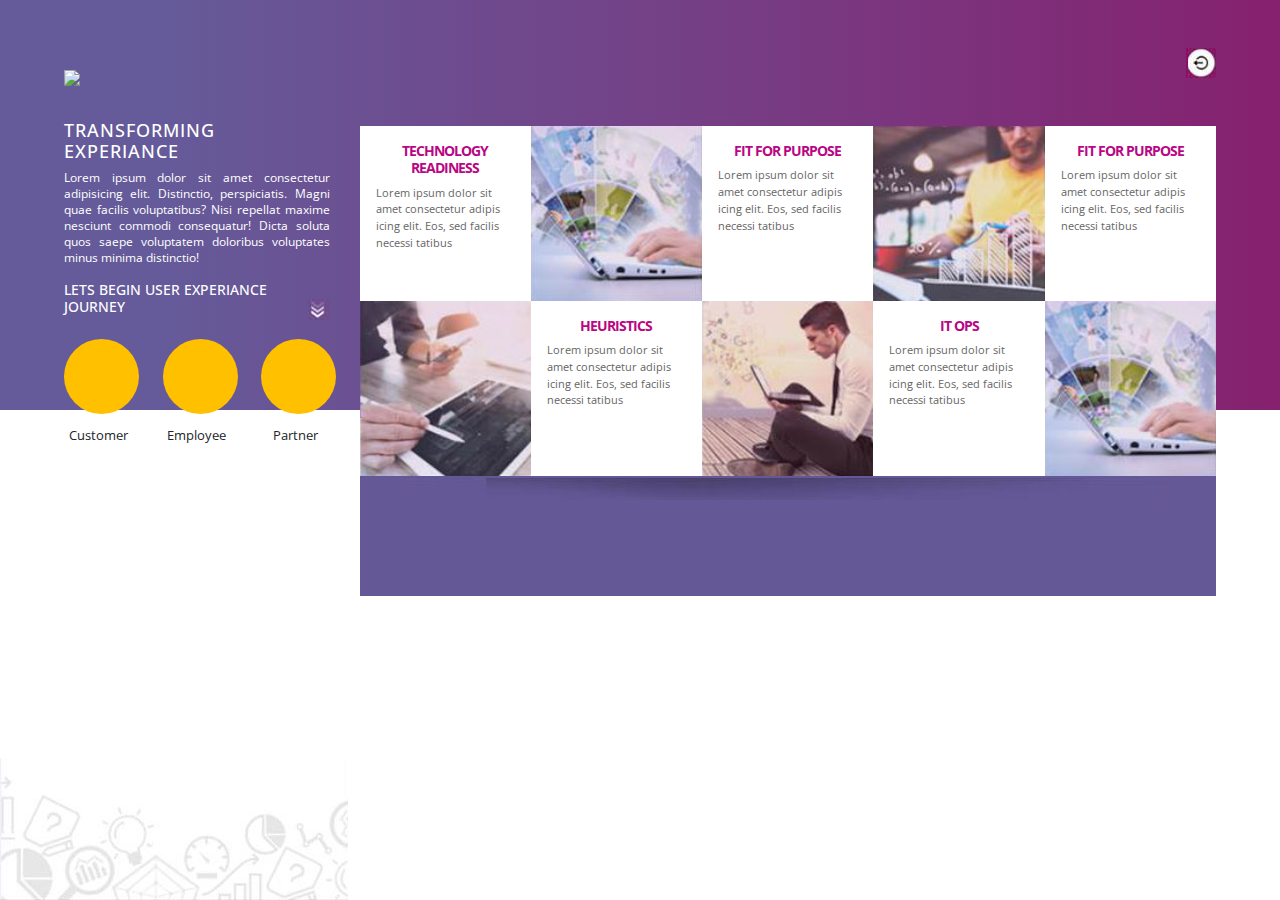
==== index.html @ 0a76ce14 "Update index.html" ====
<!DOCTYPE html>
<html lang="en">
<head>
    <meta charset="UTF-8">
    <meta name="viewport" content="width=device-width, initial-scale=1.0">
    <meta http-equiv="X-UA-Compatible" content="ie=edge">
    <title>Skill Test</title>
    <!-- Latest compiled and minified CSS -->
    <link href="https://fonts.googleapis.com/css?family=Open+Sans:300,400,700" rel="stylesheet">
    <link rel="stylesheet" href="https://use.fontawesome.com/releases/v5.6.3/css/all.css" integrity="sha384-UHRtZLI+pbxtHCWp1t77Bi1L4ZtiqrqD80Kn4Z8NTSRyMA2Fd33n5dQ8lWUE00s/" crossorigin="anonymous">
    <link rel="stylesheet" href="https://maxcdn.bootstrapcdn.com/bootstrap/4.3.1/css/bootstrap.min.css">
    <link rel="stylesheet" href="style.css">
</head>
<body>
    <div class="bg_gradient">
        <div class="container-fluid " style=" padding: 0 4rem;">
            <div class="row">
                <div class="col-md-3">
                    <div class="row">
                        <div class="col-md-12">
                            <div class="logo">
                                <a href="#"><img src="images/logo1.jpg"></a>
                            </div>
                            <h5 class="text-uppercase h5_color">Transforming Experiance</h5>
                            <p class="text-justify h5_p_font">Lorem ipsum dolor sit amet consectetur adipisicing elit. Distinctio, perspiciatis. Magni quae facilis voluptatibus? Nisi repellat maxime nesciunt commodi consequatur! Dicta soluta quos saepe voluptatem doloribus voluptates minus minima distinctio!</p>
                            <h6 class="text-uppercase h6_color">
                                Lets Begin User Experiance Journey
                                <span><img src="images/down-arrow-icon.jpg"></span>
                            </h6>
                        </div>
                        <div class="col-md-4 icon-circle-box">
                            <span class="icon-circle icon-circle-right-spacing text-center"> 
                                    <i class="fas fa-user-alt fa-2x fa-icon-height-adjustment"></i>
                            </span>
                            <p class="text-center">Customer</p> 
                         </div>
                        <div class="col-md-4 icon-circle-box">    
                            <span class="icon-circle icon-circle-right-spacing text-center"> 
                                    <i class="fas fa-user-friends fa-2x fa-icon-height-adjustment"></i>    
                            </span>
                            <p class="text-center">Employee</p>
                        </div>
                        <div class="col-md-4 icon-circle-box">
                            <span class="icon-circle icon-circle-right-spacing text-center">
                                <i class="fas fa-handshake fa-2x fa-icon-height-adjustment"></i>
                            </span>
                            <p class="text-center">Partner</p>
                        </div>
                        <div class="col-md-12 "></div>
                    </div>
                </div>
                <div class="col-md-9">
                    <div class="row">
                        <div class="col-md-12">
                            <span class="float-right logout-top-padding"><img src="images/logout.jpg"></span>
                        </div>

                        <div class="col-md-12">
                            <div class="col-md-2dot4 whiteBox">
                                <h6 class="text-center text-justify">Technology Readiness</h6>
                                <p class="text-left">Lorem ipsum dolor sit amet consectetur adipis icing elit. Eos, sed facilis necessi tatibus </p>
                            </div> 
                            <div class="col-md-2dot4 ffp-img">
                                <img src="images/ffp-img.jpg">
                            </div>
                            <div class="col-md-2dot4 whiteBox">
                                <h6 class="text-center text-justify">Fit For Purpose</h6>
                                <p class="text-left">Lorem ipsum dolor sit amet consectetur adipis icing elit. Eos, sed facilis necessi tatibus </p>
                            </div> 
                            <div class="col-md-2dot4 ffp-img">
                                <img src="images/empathy.jpg">
                            </div>
                            <div class="col-md-2dot4 whiteBox">
                                <h6 class="text-center text-justify">Fit For Purpose</h6>
                                <p class="text-left">Lorem ipsum dolor sit amet consectetur adipis icing elit. Eos, sed facilis necessi tatibus </p>
                            </div> 
                              
                        </div>
                        <div class="col-md-12">
                            <div class="col-md-2dot4 ffp-img">
                                <img src="images/tech_redi.jpg">
                            </div>
                            <div class="col-md-2dot4 whiteBox">
                                <h6 class="text-center text-justify">Heuristics</h6>
                                <p class="text-left">Lorem ipsum dolor sit amet consectetur adipis icing elit. Eos, sed facilis necessi tatibus </p>
                            </div> 
                            <div class="col-md-2dot4 ffp-img">
                                <img src="images/heuristics.jpg">
                            </div>
                            <div class="col-md-2dot4 whiteBox">
                                <h6 class="text-center text-justify">IT Ops</h6>
                                <p class="text-left">Lorem ipsum dolor sit amet consectetur adipis icing elit. Eos, sed facilis necessi tatibus </p>
                            </div> 
                            <div class="col-md-2dot4 ffp-img">
                                <img src="images/ffp-img.jpg">
                            </div>  
                        </div>
                        <div class="col-md-12">
                            <div class="text-center" style="background-color:#645896;">
                                <img src="images/border-shadow.jpg"> 
                            </div>  
                        </div>

                        <div class="col-md-12" >
                            <div class="bottom-icon-box">

                            </div>
                        </div>
                    </div>

                </div>
            </div>
        </div>
    </div>

<!-- jQuery library -->
<script src="https://ajax.googleapis.com/ajax/libs/jquery/3.3.1/jquery.min.js"></script>

<!-- Popper JS -->
<script src="https://cdnjs.cloudflare.com/ajax/libs/popper.js/1.14.7/umd/popper.min.js"></script>

<!-- Latest compiled JavaScript -->
<script src="https://maxcdn.bootstrapcdn.com/bootstrap/4.3.1/js/bootstrap.min.js"></script>    
</body>
</html>
---- style.css ----
body{
    font-family: 'Open Sans', sans-serif;
}
.bg_gradient{
    background: rgb(101,91,154);
    background: linear-gradient(90deg, rgba(101,91,154,1) 12%, rgba(134,33,111,1) 100%);
    height: 410px;
    width: 100%;
}

.logo {
    padding: 4rem 0 2rem 0;
}

.h5_color {
    color: #fff;
    font-size: 1.1rem;
    letter-spacing: 1px;
}

.h6_color {
    color: #fff;
    font-size: .85rem;
}

.h5_p_font {
    color: #fff;
    font-size: .78rem;
    line-height: 1rem;
}

.h6_color span {
    float:right;
}

.icon-circle {
    height: 75px;
    width: 75px;
    background-color: #ffc000;
    border-radius: 50%;
    display: inline-block;
    margin-top: 1rem;
  }

  .icon-circle-right-spacing {
    margin-right: 2.5rem;
}

.icon-circle-box p{
    font-size: .8rem;
    padding-top: .4rem;
}

.fa-icon-height-adjustment{color:#fff;padding-top: 25%;}

.bottom-bg{
    padding: 25px;
    background: url(images/bg-bottom.jpg);
    background-repeat: no-repeat;
    background-position: bottom left;
}

body{
    background: url(images/bg-bottom.jpg);
    background-repeat: no-repeat;
    background-position: bottom left;
    min-height: 100vh;
}

.logout-top-padding{padding:3rem 0;}

/****************************************
Custom Bootstrap 5 column css - begins
****************************************/

.col-md-2dot4 {
    float: left;
}

.col-2dot4,
.col-sm-2dot4,
.col-md-2dot4,
.col-lg-2dot4,
.col-xl-2dot4 {
    position: relative;
    width: 100%;
    min-height: 1px;
    padding-right: 15px;
    padding-left: 15px;
}
.col-2dot4 {
    -webkit-box-flex: 0;
    -ms-flex: 0 0 20%;
    flex: 0 0 20%;
    max-width: 20%;
}
@media (min-width: 540px) {
    .col-sm-2dot4 {
        -webkit-box-flex: 0;
        -ms-flex: 0 0 20%;
        flex: 0 0 20%;
        max-width: 20%;
    }
}
@media (min-width: 720px) {
    .col-md-2dot4 {
        -webkit-box-flex: 0;
        -ms-flex: 0 0 20%;
        flex: 0 0 20%;
        max-width: 20%;
    }
}
@media (min-width: 960px) {
    .col-lg-2dot4 {
        -webkit-box-flex: 0;
        -ms-flex: 0 0 20%;
        flex: 0 0 20%;
        max-width: 20%;
    }
}
@media (min-width: 1140px) {
    .col-xl-2dot4 {
        -webkit-box-flex: 0;
        -ms-flex: 0 0 20%;
        flex: 0 0 20%;
        max-width: 20%;
    }
}

/************************************
Custom Bootstrap 5 column css - ends
************************************/

.whiteBox {
    background-color: white;
    padding: 1rem;
    width: 100%;
    height: 100%;
}
.whiteBox h6 {text-align: justify;text-transform: uppercase;color:#b90783;font-weight: bold;font-size: .9rem;letter-spacing: -1px;}
.whiteBox p {font-size: .7rem;color:#666;}
.col-md-2dot4.ffp-img {padding: 0;}
.col-md-2dot4.ffp-img img {
    background-size: 100%;
    height: 100%;
    width: 100%;
}

.one-edge-shadow {
    -webkit-box-shadow: 0 8px 6px -6px black;
       -moz-box-shadow: 0 8px 6px -6px black;
            box-shadow: 0 8px 6px -6px black;
}
.bottom-icon-box{
background-color: #645896;
padding: 3rem 4rem;
}

.img-center{
    
}
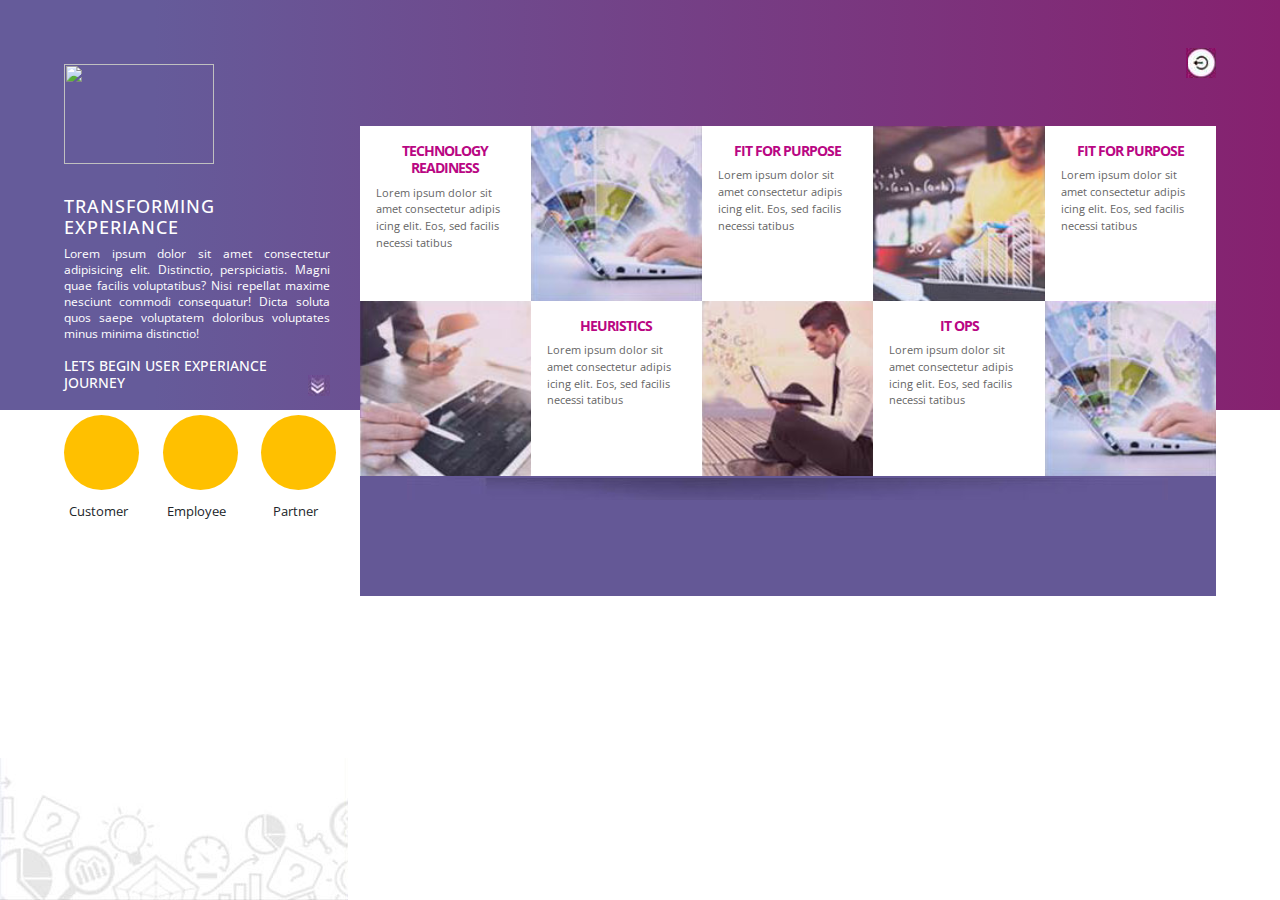
==== commit a4a2157b: "Update index.html" ====
--- a/index.html
+++ b/index.html
@@ -19,7 +19,7 @@
                     <div class="row">
                         <div class="col-md-12">
                             <div class="logo">
-                                <a href="#"><img src="images/logo1.jpg"></a>
+                                <a href="#"><img src="images/logo1.jpg" width="150" height="100"></a>
                             </div>
                             <h5 class="text-uppercase h5_color">Transforming Experiance</h5>
                             <p class="text-justify h5_p_font">Lorem ipsum dolor sit amet consectetur adipisicing elit. Distinctio, perspiciatis. Magni quae facilis voluptatibus? Nisi repellat maxime nesciunt commodi consequatur! Dicta soluta quos saepe voluptatem doloribus voluptates minus minima distinctio!</p>
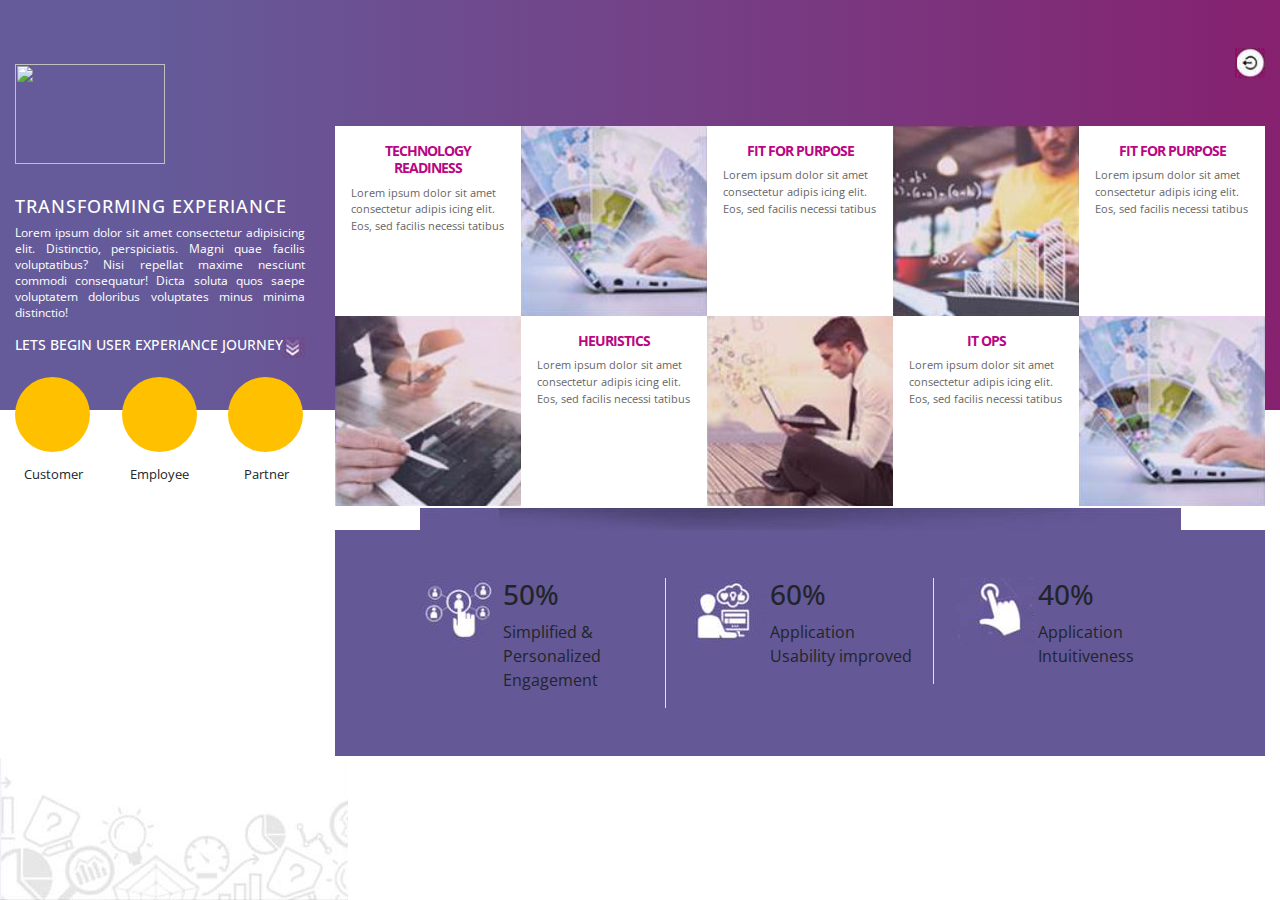
==== commit ff4fa3e8: "Add files via upload" ====
--- a/index.html
+++ b/index.html
@@ -1,125 +1,157 @@
-<!DOCTYPE html>
-<html lang="en">
-<head>
-    <meta charset="UTF-8">
-    <meta name="viewport" content="width=device-width, initial-scale=1.0">
-    <meta http-equiv="X-UA-Compatible" content="ie=edge">
-    <title>Skill Test</title>
-    <!-- Latest compiled and minified CSS -->
-    <link href="https://fonts.googleapis.com/css?family=Open+Sans:300,400,700" rel="stylesheet">
-    <link rel="stylesheet" href="https://use.fontawesome.com/releases/v5.6.3/css/all.css" integrity="sha384-UHRtZLI+pbxtHCWp1t77Bi1L4ZtiqrqD80Kn4Z8NTSRyMA2Fd33n5dQ8lWUE00s/" crossorigin="anonymous">
-    <link rel="stylesheet" href="https://maxcdn.bootstrapcdn.com/bootstrap/4.3.1/css/bootstrap.min.css">
-    <link rel="stylesheet" href="style.css">
-</head>
-<body>
-    <div class="bg_gradient">
-        <div class="container-fluid " style=" padding: 0 4rem;">
-            <div class="row">
-                <div class="col-md-3">
-                    <div class="row">
-                        <div class="col-md-12">
-                            <div class="logo">
-                                <a href="#"><img src="images/logo1.jpg" width="150" height="100"></a>
-                            </div>
-                            <h5 class="text-uppercase h5_color">Transforming Experiance</h5>
-                            <p class="text-justify h5_p_font">Lorem ipsum dolor sit amet consectetur adipisicing elit. Distinctio, perspiciatis. Magni quae facilis voluptatibus? Nisi repellat maxime nesciunt commodi consequatur! Dicta soluta quos saepe voluptatem doloribus voluptates minus minima distinctio!</p>
-                            <h6 class="text-uppercase h6_color">
-                                Lets Begin User Experiance Journey
-                                <span><img src="images/down-arrow-icon.jpg"></span>
-                            </h6>
-                        </div>
-                        <div class="col-md-4 icon-circle-box">
-                            <span class="icon-circle icon-circle-right-spacing text-center"> 
-                                    <i class="fas fa-user-alt fa-2x fa-icon-height-adjustment"></i>
-                            </span>
-                            <p class="text-center">Customer</p> 
-                         </div>
-                        <div class="col-md-4 icon-circle-box">    
-                            <span class="icon-circle icon-circle-right-spacing text-center"> 
-                                    <i class="fas fa-user-friends fa-2x fa-icon-height-adjustment"></i>    
-                            </span>
-                            <p class="text-center">Employee</p>
-                        </div>
-                        <div class="col-md-4 icon-circle-box">
-                            <span class="icon-circle icon-circle-right-spacing text-center">
-                                <i class="fas fa-handshake fa-2x fa-icon-height-adjustment"></i>
-                            </span>
-                            <p class="text-center">Partner</p>
-                        </div>
-                        <div class="col-md-12 "></div>
-                    </div>
-                </div>
-                <div class="col-md-9">
-                    <div class="row">
-                        <div class="col-md-12">
-                            <span class="float-right logout-top-padding"><img src="images/logout.jpg"></span>
-                        </div>
-
-                        <div class="col-md-12">
-                            <div class="col-md-2dot4 whiteBox">
-                                <h6 class="text-center text-justify">Technology Readiness</h6>
-                                <p class="text-left">Lorem ipsum dolor sit amet consectetur adipis icing elit. Eos, sed facilis necessi tatibus </p>
-                            </div> 
-                            <div class="col-md-2dot4 ffp-img">
-                                <img src="images/ffp-img.jpg">
-                            </div>
-                            <div class="col-md-2dot4 whiteBox">
-                                <h6 class="text-center text-justify">Fit For Purpose</h6>
-                                <p class="text-left">Lorem ipsum dolor sit amet consectetur adipis icing elit. Eos, sed facilis necessi tatibus </p>
-                            </div> 
-                            <div class="col-md-2dot4 ffp-img">
-                                <img src="images/empathy.jpg">
-                            </div>
-                            <div class="col-md-2dot4 whiteBox">
-                                <h6 class="text-center text-justify">Fit For Purpose</h6>
-                                <p class="text-left">Lorem ipsum dolor sit amet consectetur adipis icing elit. Eos, sed facilis necessi tatibus </p>
-                            </div> 
-                              
-                        </div>
-                        <div class="col-md-12">
-                            <div class="col-md-2dot4 ffp-img">
-                                <img src="images/tech_redi.jpg">
-                            </div>
-                            <div class="col-md-2dot4 whiteBox">
-                                <h6 class="text-center text-justify">Heuristics</h6>
-                                <p class="text-left">Lorem ipsum dolor sit amet consectetur adipis icing elit. Eos, sed facilis necessi tatibus </p>
-                            </div> 
-                            <div class="col-md-2dot4 ffp-img">
-                                <img src="images/heuristics.jpg">
-                            </div>
-                            <div class="col-md-2dot4 whiteBox">
-                                <h6 class="text-center text-justify">IT Ops</h6>
-                                <p class="text-left">Lorem ipsum dolor sit amet consectetur adipis icing elit. Eos, sed facilis necessi tatibus </p>
-                            </div> 
-                            <div class="col-md-2dot4 ffp-img">
-                                <img src="images/ffp-img.jpg">
-                            </div>  
-                        </div>
-                        <div class="col-md-12">
-                            <div class="text-center" style="background-color:#645896;">
-                                <img src="images/border-shadow.jpg"> 
-                            </div>  
-                        </div>
-
-                        <div class="col-md-12" >
-                            <div class="bottom-icon-box">
-
-                            </div>
-                        </div>
-                    </div>
-
-                </div>
-            </div>
-        </div>
-    </div>
-
-<!-- jQuery library -->
-<script src="https://ajax.googleapis.com/ajax/libs/jquery/3.3.1/jquery.min.js"></script>
-
-<!-- Popper JS -->
-<script src="https://cdnjs.cloudflare.com/ajax/libs/popper.js/1.14.7/umd/popper.min.js"></script>
-
-<!-- Latest compiled JavaScript -->
-<script src="https://maxcdn.bootstrapcdn.com/bootstrap/4.3.1/js/bootstrap.min.js"></script>    
-</body>
-</html>
+<!DOCTYPE html>
+<html lang="en">
+<head>
+    <meta charset="UTF-8">
+    <meta name="viewport" content="width=device-width, initial-scale=1.0">
+    <meta http-equiv="X-UA-Compatible" content="ie=edge">
+    <title>Skill Test</title>
+    <!-- Latest compiled and minified CSS -->
+    <link href="https://fonts.googleapis.com/css?family=Open+Sans:300,400,700" rel="stylesheet">
+    <link rel="stylesheet" href="https://use.fontawesome.com/releases/v5.6.3/css/all.css" integrity="sha384-UHRtZLI+pbxtHCWp1t77Bi1L4ZtiqrqD80Kn4Z8NTSRyMA2Fd33n5dQ8lWUE00s/" crossorigin="anonymous">
+    <link rel="stylesheet" href="https://maxcdn.bootstrapcdn.com/bootstrap/4.3.1/css/bootstrap.min.css">
+    <link rel="stylesheet" href="style.css">
+</head>
+<body>
+    <div class="bg_gradient">
+        <div class="container-fluid padding-adjustment" >
+            <div class="row">
+                <div class="col-md-3">
+                    <div class="row">
+                        <div class="col-md-12">
+                            <div class="logo">
+                                <a href="#"><img src="images/logo1.jpg" width="150" height="100"></a>
+                            </div>
+                            <h5 class="text-uppercase h5_color">Transforming Experiance</h5>
+                            <p class="text-justify h5_p_font">Lorem ipsum dolor sit amet consectetur adipisicing elit. Distinctio, perspiciatis. Magni quae facilis voluptatibus? Nisi repellat maxime nesciunt commodi consequatur! Dicta soluta quos saepe voluptatem doloribus voluptates minus minima distinctio!</p>
+                            <h6 class="text-uppercase h6_color">
+                                Lets Begin User Experiance Journey
+                                <span><img src="images/down-arrow-icon.jpg"></span>
+                            </h6>
+                        </div>
+                        <div class="col-md-4 icon-circle-box">
+                            <span class="icon-circle icon-circle-right-spacing text-center"> 
+                                    <i class="fas fa-user-alt fa-2x fa-icon-height-adjustment"></i>
+                            </span>
+                            <p class="text-center">Customer</p> 
+                         </div>
+                        <div class="col-md-4 icon-circle-box">    
+                            <span class="icon-circle icon-circle-right-spacing text-center"> 
+                                    <i class="fas fa-user-friends fa-2x fa-icon-height-adjustment"></i>    
+                            </span>
+                            <p class="text-center">Employee</p>
+                        </div>
+                        <div class="col-md-4 icon-circle-box">
+                            <span class="icon-circle icon-circle-right-spacing text-center">
+                                <i class="fas fa-handshake fa-2x fa-icon-height-adjustment"></i>
+                            </span>
+                            <p class="text-center">Partner</p>
+                        </div>
+                        <div class="col-md-12 "></div>
+                    </div>
+                </div>
+                <div class="col-md-9">
+                    <div class="row">
+                        <div class="col-md-12">
+                            <span class="float-right logout-top-padding"><img src="images/logout.jpg"></span>
+                        </div>
+
+                        <div class="col-md-12">
+                            <div class="col-md-2dot4 whiteBox">
+                                <h6 class="text-center text-justify">Technology Readiness</h6>
+                                <p class="text-left">Lorem ipsum dolor sit amet consectetur adipis icing elit. Eos, sed facilis necessi tatibus </p>
+                            </div> 
+                            <div class="col-md-2dot4 ffp-img">
+                                <img src="images/ffp-img.jpg">
+                            </div>
+                            <div class="col-md-2dot4 whiteBox">
+                                <h6 class="text-center text-justify">Fit For Purpose</h6>
+                                <p class="text-left">Lorem ipsum dolor sit amet consectetur adipis icing elit. Eos, sed facilis necessi tatibus </p>
+                            </div> 
+                            <div class="col-md-2dot4 ffp-img">
+                                <img src="images/empathy.jpg">
+                            </div>
+                            <div class="col-md-2dot4 whiteBox">
+                                <h6 class="text-center text-justify">Fit For Purpose</h6>
+                                <p class="text-left">Lorem ipsum dolor sit amet consectetur adipis icing elit. Eos, sed facilis necessi tatibus </p>
+                            </div> 
+                              
+                        </div>
+                        <div class="col-md-12">
+                            <div class="col-md-2dot4 ffp-img">
+                                <img src="images/tech_redi.jpg">
+                            </div>
+                            <div class="col-md-2dot4 whiteBox">
+                                <h6 class="text-center text-justify">Heuristics</h6>
+                                <p class="text-left">Lorem ipsum dolor sit amet consectetur adipis icing elit. Eos, sed facilis necessi tatibus </p>
+                            </div> 
+                            <div class="col-md-2dot4 ffp-img">
+                                <img src="images/heuristics.jpg">
+                            </div>
+                            <div class="col-md-2dot4 whiteBox">
+                                <h6 class="text-center text-justify">IT Ops</h6>
+                                <p class="text-left">Lorem ipsum dolor sit amet consectetur adipis icing elit. Eos, sed facilis necessi tatibus </p>
+                            </div> 
+                            <div class="col-md-2dot4 ffp-img">
+                                <img src="images/ffp-img.jpg">
+                            </div>  
+                        </div>
+                        <div class="col-md-12">
+                            <div class="text-center box-margin-adjust">
+                                <img src="images/border-shadow.jpg"> 
+                            </div>  
+                        </div>
+
+                        <div class="col-md-12" >
+                            <div class="bottom-icon-box float-left">
+                                <div class="col-md-4 border-right float-left">
+                                    <div class="row">
+                                        <div class="col-4"><img src="images/simp_pers.jpg"></div>
+                                        <div class="col-8">
+                                            <div class="row">
+                                                <div class="col-12"><h3>50%</h3></div>
+                                                <div class="col-12"><p>Simplified & Personalized Engagement</p></div>
+                                            </div>
+                                        </div>
+                                    </div>
+                                </div> 
+                                <div class="col-md-4 border-right float-left">
+                                    <div class="row">
+                                        <div class="col-4"><img src="images/app_usab.jpg"></div>
+                                        <div class="col-8">
+                                            <div class="row">
+                                                <div class="col-12"><h3>60%</h3></div>
+                                                <div class="col-12"><p>Application Usability improved</p></div>
+                                            </div>
+                                        </div>
+                                    </div>
+                                </div>
+                                <div class="col-md-4 float-left">
+                                    <div class="row">
+                                        <div class="col-4"><img src="images/app_int.jpg"></div>
+                                        <div class="col-8">
+                                            <div class="row">
+                                                <div class="col-12"><h3>40%</h3></div>
+                                                <div class="col-12"><p>Application <br>Intuitiveness</p></div>
+                                            </div>
+                                        </div>
+                                    </div> 
+                                </div>   
+                            </div>
+                        </div>
+                    </div>
+
+                </div>
+            </div>
+        </div>
+    </div>
+
+<!-- jQuery library -->
+<script src="https://ajax.googleapis.com/ajax/libs/jquery/3.3.1/jquery.min.js"></script>
+
+<!-- Popper JS -->
+<script src="https://cdnjs.cloudflare.com/ajax/libs/popper.js/1.14.7/umd/popper.min.js"></script>
+
+<!-- Latest compiled JavaScript -->
+<script src="https://maxcdn.bootstrapcdn.com/bootstrap/4.3.1/js/bootstrap.min.js"></script>    
+</body>
+</html>
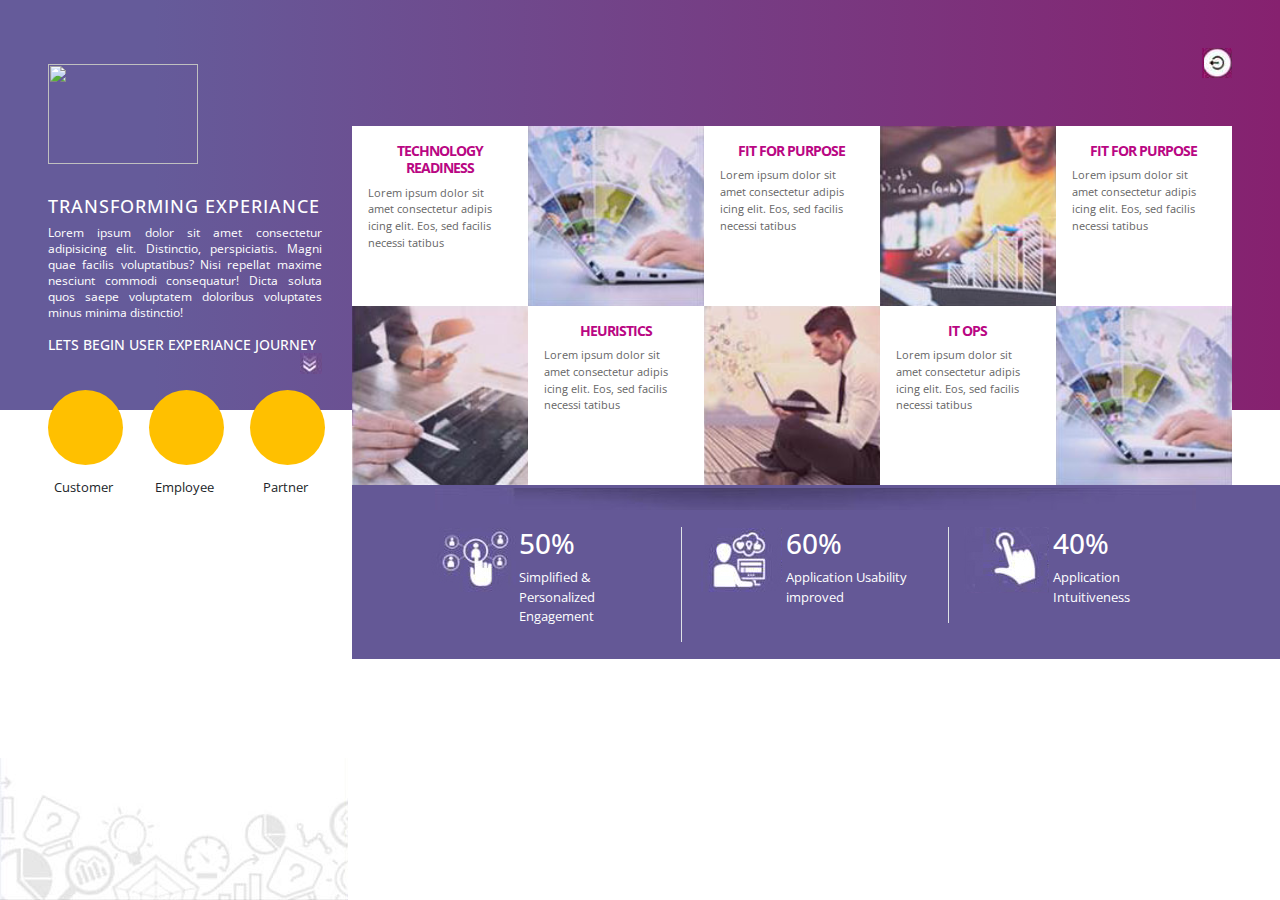
==== commit f6854d85: "Update index.html" ====
--- a/index.html
+++ b/index.html
@@ -1,157 +1,157 @@
-<!DOCTYPE html>
-<html lang="en">
-<head>
-    <meta charset="UTF-8">
-    <meta name="viewport" content="width=device-width, initial-scale=1.0">
-    <meta http-equiv="X-UA-Compatible" content="ie=edge">
-    <title>Skill Test</title>
-    <!-- Latest compiled and minified CSS -->
-    <link href="https://fonts.googleapis.com/css?family=Open+Sans:300,400,700" rel="stylesheet">
-    <link rel="stylesheet" href="https://use.fontawesome.com/releases/v5.6.3/css/all.css" integrity="sha384-UHRtZLI+pbxtHCWp1t77Bi1L4ZtiqrqD80Kn4Z8NTSRyMA2Fd33n5dQ8lWUE00s/" crossorigin="anonymous">
-    <link rel="stylesheet" href="https://maxcdn.bootstrapcdn.com/bootstrap/4.3.1/css/bootstrap.min.css">
-    <link rel="stylesheet" href="style.css">
-</head>
-<body>
-    <div class="bg_gradient">
-        <div class="container-fluid padding-adjustment" >
-            <div class="row">
-                <div class="col-md-3">
-                    <div class="row">
-                        <div class="col-md-12">
-                            <div class="logo">
-                                <a href="#"><img src="images/logo1.jpg" width="150" height="100"></a>
-                            </div>
-                            <h5 class="text-uppercase h5_color">Transforming Experiance</h5>
-                            <p class="text-justify h5_p_font">Lorem ipsum dolor sit amet consectetur adipisicing elit. Distinctio, perspiciatis. Magni quae facilis voluptatibus? Nisi repellat maxime nesciunt commodi consequatur! Dicta soluta quos saepe voluptatem doloribus voluptates minus minima distinctio!</p>
-                            <h6 class="text-uppercase h6_color">
-                                Lets Begin User Experiance Journey
-                                <span><img src="images/down-arrow-icon.jpg"></span>
-                            </h6>
-                        </div>
-                        <div class="col-md-4 icon-circle-box">
-                            <span class="icon-circle icon-circle-right-spacing text-center"> 
-                                    <i class="fas fa-user-alt fa-2x fa-icon-height-adjustment"></i>
-                            </span>
-                            <p class="text-center">Customer</p> 
-                         </div>
-                        <div class="col-md-4 icon-circle-box">    
-                            <span class="icon-circle icon-circle-right-spacing text-center"> 
-                                    <i class="fas fa-user-friends fa-2x fa-icon-height-adjustment"></i>    
-                            </span>
-                            <p class="text-center">Employee</p>
-                        </div>
-                        <div class="col-md-4 icon-circle-box">
-                            <span class="icon-circle icon-circle-right-spacing text-center">
-                                <i class="fas fa-handshake fa-2x fa-icon-height-adjustment"></i>
-                            </span>
-                            <p class="text-center">Partner</p>
-                        </div>
-                        <div class="col-md-12 "></div>
-                    </div>
-                </div>
-                <div class="col-md-9">
-                    <div class="row">
-                        <div class="col-md-12">
-                            <span class="float-right logout-top-padding"><img src="images/logout.jpg"></span>
-                        </div>
-
-                        <div class="col-md-12">
-                            <div class="col-md-2dot4 whiteBox">
-                                <h6 class="text-center text-justify">Technology Readiness</h6>
-                                <p class="text-left">Lorem ipsum dolor sit amet consectetur adipis icing elit. Eos, sed facilis necessi tatibus </p>
-                            </div> 
-                            <div class="col-md-2dot4 ffp-img">
-                                <img src="images/ffp-img.jpg">
-                            </div>
-                            <div class="col-md-2dot4 whiteBox">
-                                <h6 class="text-center text-justify">Fit For Purpose</h6>
-                                <p class="text-left">Lorem ipsum dolor sit amet consectetur adipis icing elit. Eos, sed facilis necessi tatibus </p>
-                            </div> 
-                            <div class="col-md-2dot4 ffp-img">
-                                <img src="images/empathy.jpg">
-                            </div>
-                            <div class="col-md-2dot4 whiteBox">
-                                <h6 class="text-center text-justify">Fit For Purpose</h6>
-                                <p class="text-left">Lorem ipsum dolor sit amet consectetur adipis icing elit. Eos, sed facilis necessi tatibus </p>
-                            </div> 
-                              
-                        </div>
-                        <div class="col-md-12">
-                            <div class="col-md-2dot4 ffp-img">
-                                <img src="images/tech_redi.jpg">
-                            </div>
-                            <div class="col-md-2dot4 whiteBox">
-                                <h6 class="text-center text-justify">Heuristics</h6>
-                                <p class="text-left">Lorem ipsum dolor sit amet consectetur adipis icing elit. Eos, sed facilis necessi tatibus </p>
-                            </div> 
-                            <div class="col-md-2dot4 ffp-img">
-                                <img src="images/heuristics.jpg">
-                            </div>
-                            <div class="col-md-2dot4 whiteBox">
-                                <h6 class="text-center text-justify">IT Ops</h6>
-                                <p class="text-left">Lorem ipsum dolor sit amet consectetur adipis icing elit. Eos, sed facilis necessi tatibus </p>
-                            </div> 
-                            <div class="col-md-2dot4 ffp-img">
-                                <img src="images/ffp-img.jpg">
-                            </div>  
-                        </div>
-                        <div class="col-md-12">
-                            <div class="text-center box-margin-adjust">
-                                <img src="images/border-shadow.jpg"> 
-                            </div>  
-                        </div>
-
-                        <div class="col-md-12" >
-                            <div class="bottom-icon-box float-left">
-                                <div class="col-md-4 border-right float-left">
-                                    <div class="row">
-                                        <div class="col-4"><img src="images/simp_pers.jpg"></div>
-                                        <div class="col-8">
-                                            <div class="row">
-                                                <div class="col-12"><h3>50%</h3></div>
-                                                <div class="col-12"><p>Simplified & Personalized Engagement</p></div>
-                                            </div>
-                                        </div>
-                                    </div>
-                                </div> 
-                                <div class="col-md-4 border-right float-left">
-                                    <div class="row">
-                                        <div class="col-4"><img src="images/app_usab.jpg"></div>
-                                        <div class="col-8">
-                                            <div class="row">
-                                                <div class="col-12"><h3>60%</h3></div>
-                                                <div class="col-12"><p>Application Usability improved</p></div>
-                                            </div>
-                                        </div>
-                                    </div>
-                                </div>
-                                <div class="col-md-4 float-left">
-                                    <div class="row">
-                                        <div class="col-4"><img src="images/app_int.jpg"></div>
-                                        <div class="col-8">
-                                            <div class="row">
-                                                <div class="col-12"><h3>40%</h3></div>
-                                                <div class="col-12"><p>Application <br>Intuitiveness</p></div>
-                                            </div>
-                                        </div>
-                                    </div> 
-                                </div>   
-                            </div>
-                        </div>
-                    </div>
-
-                </div>
-            </div>
-        </div>
-    </div>
-
-<!-- jQuery library -->
-<script src="https://ajax.googleapis.com/ajax/libs/jquery/3.3.1/jquery.min.js"></script>
-
-<!-- Popper JS -->
-<script src="https://cdnjs.cloudflare.com/ajax/libs/popper.js/1.14.7/umd/popper.min.js"></script>
-
-<!-- Latest compiled JavaScript -->
-<script src="https://maxcdn.bootstrapcdn.com/bootstrap/4.3.1/js/bootstrap.min.js"></script>    
-</body>
-</html>
+<!DOCTYPE html>
+<html lang="en">
+<head>
+    <meta charset="UTF-8">
+    <meta name="viewport" content="width=device-width, initial-scale=1.0">
+    <meta http-equiv="X-UA-Compatible" content="ie=edge">
+    <title>Skill Test</title>
+    <!-- Latest compiled and minified CSS -->
+    <link href="https://fonts.googleapis.com/css?family=Open+Sans:300,400,700" rel="stylesheet">
+    <link rel="stylesheet" href="https://use.fontawesome.com/releases/v5.6.3/css/all.css" integrity="sha384-UHRtZLI+pbxtHCWp1t77Bi1L4ZtiqrqD80Kn4Z8NTSRyMA2Fd33n5dQ8lWUE00s/" crossorigin="anonymous">
+    <link rel="stylesheet" href="https://maxcdn.bootstrapcdn.com/bootstrap/4.3.1/css/bootstrap.min.css">
+    <link rel="stylesheet" href="style.css">
+</head>
+<body>
+    <div class="bg_gradient">
+        <div class="container-fluid padding-adjustment" >
+            <div class="row">
+                <div class="col-md-3">
+                    <div class="row">
+                        <div class="col-md-12">
+                            <div class="logo">
+                                <a href="#"><img src="images/logo1.jpg" width="150" height="100"></a>
+                            </div>
+                            <h5 class="text-uppercase h5_color">Transforming Experiance</h5>
+                            <p class="text-justify h5_p_font">Lorem ipsum dolor sit amet consectetur adipisicing elit. Distinctio, perspiciatis. Magni quae facilis voluptatibus? Nisi repellat maxime nesciunt commodi consequatur! Dicta soluta quos saepe voluptatem doloribus voluptates minus minima distinctio!</p>
+                            <h6 class="text-uppercase h6_color">
+                                Lets Begin User Experiance Journey
+                                <span><img src="images/down-arrow-icon.jpg"></span>
+                            </h6>
+                        </div>
+                        <div class="col-md-4 icon-circle-box">
+                            <span class="icon-circle icon-circle-right-spacing text-center"> 
+                                    <i class="fas fa-user-alt fa-2x fa-icon-height-adjustment"></i>
+                            </span>
+                            <p class="text-center">Customer</p> 
+                         </div>
+                        <div class="col-md-4 icon-circle-box">    
+                            <span class="icon-circle icon-circle-right-spacing text-center"> 
+                                    <i class="fas fa-user-friends fa-2x fa-icon-height-adjustment"></i>    
+                            </span>
+                            <p class="text-center">Employee</p>
+                        </div>
+                        <div class="col-md-4 icon-circle-box">
+                            <span class="icon-circle icon-circle-right-spacing text-center">
+                                <i class="fas fa-handshake fa-2x fa-icon-height-adjustment"></i>
+                            </span>
+                            <p class="text-center">Partner</p>
+                        </div>
+                        <div class="col-md-12 "></div>
+                    </div>
+                </div>
+                <div class="col-md-9">
+                    <div class="row">
+                        <div class="col-md-12">
+                            <span class="float-right logout-top-padding"><img src="images/logout.jpg"></span>
+                        </div>
+
+                        <div class="col-md-12">
+                            <div class="col-md-2dot4 whiteBox">
+                                <h6 class="text-center text-justify">Technology Readiness</h6>
+                                <p class="text-left">Lorem ipsum dolor sit amet consectetur adipis icing elit. Eos, sed facilis necessi tatibus </p>
+                            </div> 
+                            <div class="col-md-2dot4 ffp-img">
+                                <img src="images/ffp-img.jpg">
+                            </div>
+                            <div class="col-md-2dot4 whiteBox">
+                                <h6 class="text-center text-justify">Fit For Purpose</h6>
+                                <p class="text-left">Lorem ipsum dolor sit amet consectetur adipis icing elit. Eos, sed facilis necessi tatibus </p>
+                            </div> 
+                            <div class="col-md-2dot4 ffp-img">
+                                <img src="images/empathy.jpg">
+                            </div>
+                            <div class="col-md-2dot4 whiteBox">
+                                <h6 class="text-center text-justify">Fit For Purpose</h6>
+                                <p class="text-left">Lorem ipsum dolor sit amet consectetur adipis icing elit. Eos, sed facilis necessi tatibus </p>
+                            </div> 
+                              
+                        </div>
+                        <div class="col-md-12">
+                            <div class="col-md-2dot4 ffp-img">
+                                <img src="images/tech_redi.jpg">
+                            </div>
+                            <div class="col-md-2dot4 whiteBox">
+                                <h6 class="text-center text-justify">Heuristics</h6>
+                                <p class="text-left">Lorem ipsum dolor sit amet consectetur adipis icing elit. Eos, sed facilis necessi tatibus </p>
+                            </div> 
+                            <div class="col-md-2dot4 ffp-img">
+                                <img src="images/heuristics.jpg">
+                            </div>
+                            <div class="col-md-2dot4 whiteBox">
+                                <h6 class="text-center text-justify">IT Ops</h6>
+                                <p class="text-left">Lorem ipsum dolor sit amet consectetur adipis icing elit. Eos, sed facilis necessi tatibus </p>
+                            </div> 
+                            <div class="col-md-2dot4 ffp-img">
+                                <img src="images/ffp-img.jpg">
+                            </div>  
+                        </div>
+                        <div class="col-md-12">
+                            <div class="text-center box-margin-adjust">
+                                <img src="images/border-shadow.jpg"> 
+                            </div>  
+                        </div>
+
+                        <div class="col-md-12" >
+                            <div class="bottom-icon-box float-left">
+                                <div class="col-md-4 border-right float-left">
+                                    <div class="row">
+                                        <div class="col-4"><img src="images/simp_pers.jpg"></div>
+                                        <div class="col-8">
+                                            <div class="row">
+                                                <div class="col-12"><h3>50%</h3></div>
+                                                <div class="col-12"><p>Simplified & Personalized Engagement</p></div>
+                                            </div>
+                                        </div>
+                                    </div>
+                                </div> 
+                                <div class="col-md-4 border-right float-left">
+                                    <div class="row">
+                                        <div class="col-4"><img src="images/app_usab.jpg"></div>
+                                        <div class="col-8">
+                                            <div class="row">
+                                                <div class="col-12"><h3>60%</h3></div>
+                                                <div class="col-12"><p>Application Usability improved</p></div>
+                                            </div>
+                                        </div>
+                                    </div>
+                                </div>
+                                <div class="col-md-4 float-left">
+                                    <div class="row">
+                                        <div class="col-4"><img src="images/app_int.jpg"></div>
+                                        <div class="col-8">
+                                            <div class="row">
+                                                <div class="col-12"><h3>40%</h3></div>
+                                                <div class="col-12"><p>Application <br>Intuitiveness</p></div>
+                                            </div>
+                                        </div>
+                                    </div> 
+                                </div>   
+                            </div>
+                        </div>
+                    </div>
+
+                </div>
+            </div>
+        </div>
+    </div>
+
+<!-- jQuery library -->
+<script src="https://ajax.googleapis.com/ajax/libs/jquery/3.3.1/jquery.min.js"></script>
+
+<!-- Popper JS -->
+<script src="https://cdnjs.cloudflare.com/ajax/libs/popper.js/1.14.7/umd/popper.min.js"></script>
+
+<!-- Latest compiled JavaScript -->
+<script src="https://maxcdn.bootstrapcdn.com/bootstrap/4.3.1/js/bootstrap.min.js"></script>    
+</body>
+</html>
--- a/style.css
+++ b/style.css
@@ -154,11 +154,30 @@
 }
 .bottom-icon-box{
 background-color: #645896;
-padding: 3rem 4rem;
+padding: 1.05rem 4rem;
+margin-right: -3rem;
 }
 
-.img-center{
-    
+.box-margin-adjust{
+margin-right: -3rem;
+background-color:#645896;
+}
+
+.padding-adjustment{
+    padding: 0 3rem; 
+}
+
+.bottom-icon-box h3{
+    color:#fff;
+}
+
+.bottom-icon-box p{
+    color:#fff;
+    font-size: .8rem;
+}
+
+.border-right{
+    border-right:1px solid #fff;
 }
 
 
@@ -171,7 +190,3 @@
 
 
 
-
-
-
-
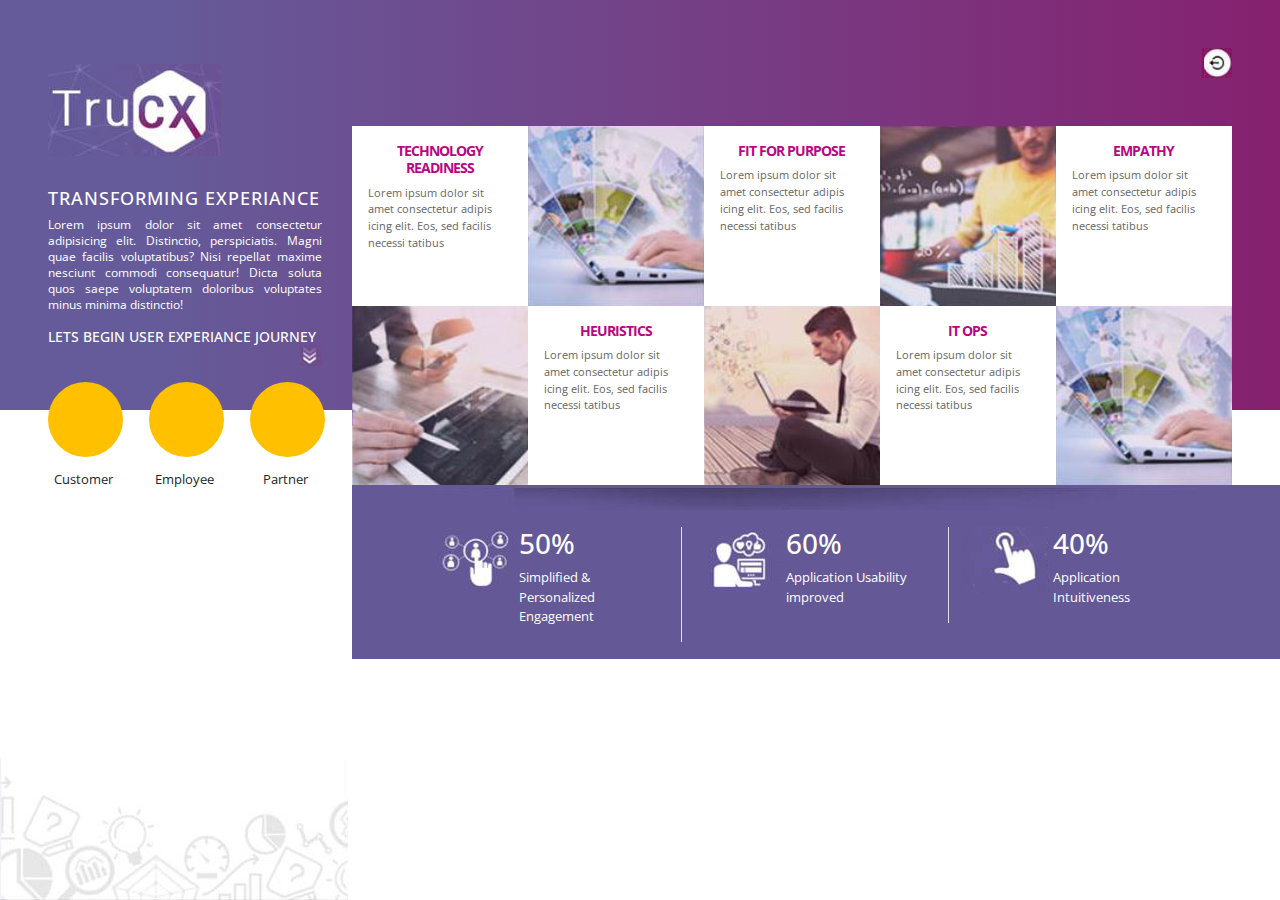
==== commit d152cdf7: "Update index.html" ====
--- a/index.html
+++ b/index.html
@@ -1,157 +1,162 @@
-<!DOCTYPE html>
-<html lang="en">
-<head>
-    <meta charset="UTF-8">
-    <meta name="viewport" content="width=device-width, initial-scale=1.0">
-    <meta http-equiv="X-UA-Compatible" content="ie=edge">
-    <title>Skill Test</title>
-    <!-- Latest compiled and minified CSS -->
-    <link href="https://fonts.googleapis.com/css?family=Open+Sans:300,400,700" rel="stylesheet">
-    <link rel="stylesheet" href="https://use.fontawesome.com/releases/v5.6.3/css/all.css" integrity="sha384-UHRtZLI+pbxtHCWp1t77Bi1L4ZtiqrqD80Kn4Z8NTSRyMA2Fd33n5dQ8lWUE00s/" crossorigin="anonymous">
-    <link rel="stylesheet" href="https://maxcdn.bootstrapcdn.com/bootstrap/4.3.1/css/bootstrap.min.css">
-    <link rel="stylesheet" href="style.css">
-</head>
-<body>
-    <div class="bg_gradient">
-        <div class="container-fluid padding-adjustment" >
-            <div class="row">
-                <div class="col-md-3">
-                    <div class="row">
-                        <div class="col-md-12">
-                            <div class="logo">
-                                <a href="#"><img src="images/logo1.jpg" width="150" height="100"></a>
-                            </div>
-                            <h5 class="text-uppercase h5_color">Transforming Experiance</h5>
-                            <p class="text-justify h5_p_font">Lorem ipsum dolor sit amet consectetur adipisicing elit. Distinctio, perspiciatis. Magni quae facilis voluptatibus? Nisi repellat maxime nesciunt commodi consequatur! Dicta soluta quos saepe voluptatem doloribus voluptates minus minima distinctio!</p>
-                            <h6 class="text-uppercase h6_color">
-                                Lets Begin User Experiance Journey
-                                <span><img src="images/down-arrow-icon.jpg"></span>
-                            </h6>
-                        </div>
-                        <div class="col-md-4 icon-circle-box">
-                            <span class="icon-circle icon-circle-right-spacing text-center"> 
-                                    <i class="fas fa-user-alt fa-2x fa-icon-height-adjustment"></i>
-                            </span>
-                            <p class="text-center">Customer</p> 
-                         </div>
-                        <div class="col-md-4 icon-circle-box">    
-                            <span class="icon-circle icon-circle-right-spacing text-center"> 
-                                    <i class="fas fa-user-friends fa-2x fa-icon-height-adjustment"></i>    
-                            </span>
-                            <p class="text-center">Employee</p>
-                        </div>
-                        <div class="col-md-4 icon-circle-box">
-                            <span class="icon-circle icon-circle-right-spacing text-center">
-                                <i class="fas fa-handshake fa-2x fa-icon-height-adjustment"></i>
-                            </span>
-                            <p class="text-center">Partner</p>
-                        </div>
-                        <div class="col-md-12 "></div>
-                    </div>
-                </div>
-                <div class="col-md-9">
-                    <div class="row">
-                        <div class="col-md-12">
-                            <span class="float-right logout-top-padding"><img src="images/logout.jpg"></span>
-                        </div>
-
-                        <div class="col-md-12">
-                            <div class="col-md-2dot4 whiteBox">
-                                <h6 class="text-center text-justify">Technology Readiness</h6>
-                                <p class="text-left">Lorem ipsum dolor sit amet consectetur adipis icing elit. Eos, sed facilis necessi tatibus </p>
-                            </div> 
-                            <div class="col-md-2dot4 ffp-img">
-                                <img src="images/ffp-img.jpg">
-                            </div>
-                            <div class="col-md-2dot4 whiteBox">
-                                <h6 class="text-center text-justify">Fit For Purpose</h6>
-                                <p class="text-left">Lorem ipsum dolor sit amet consectetur adipis icing elit. Eos, sed facilis necessi tatibus </p>
-                            </div> 
-                            <div class="col-md-2dot4 ffp-img">
-                                <img src="images/empathy.jpg">
-                            </div>
-                            <div class="col-md-2dot4 whiteBox">
-                                <h6 class="text-center text-justify">Fit For Purpose</h6>
-                                <p class="text-left">Lorem ipsum dolor sit amet consectetur adipis icing elit. Eos, sed facilis necessi tatibus </p>
-                            </div> 
-                              
-                        </div>
-                        <div class="col-md-12">
-                            <div class="col-md-2dot4 ffp-img">
-                                <img src="images/tech_redi.jpg">
-                            </div>
-                            <div class="col-md-2dot4 whiteBox">
-                                <h6 class="text-center text-justify">Heuristics</h6>
-                                <p class="text-left">Lorem ipsum dolor sit amet consectetur adipis icing elit. Eos, sed facilis necessi tatibus </p>
-                            </div> 
-                            <div class="col-md-2dot4 ffp-img">
-                                <img src="images/heuristics.jpg">
-                            </div>
-                            <div class="col-md-2dot4 whiteBox">
-                                <h6 class="text-center text-justify">IT Ops</h6>
-                                <p class="text-left">Lorem ipsum dolor sit amet consectetur adipis icing elit. Eos, sed facilis necessi tatibus </p>
-                            </div> 
-                            <div class="col-md-2dot4 ffp-img">
-                                <img src="images/ffp-img.jpg">
-                            </div>  
-                        </div>
-                        <div class="col-md-12">
-                            <div class="text-center box-margin-adjust">
-                                <img src="images/border-shadow.jpg"> 
-                            </div>  
-                        </div>
-
-                        <div class="col-md-12" >
-                            <div class="bottom-icon-box float-left">
-                                <div class="col-md-4 border-right float-left">
-                                    <div class="row">
-                                        <div class="col-4"><img src="images/simp_pers.jpg"></div>
-                                        <div class="col-8">
-                                            <div class="row">
-                                                <div class="col-12"><h3>50%</h3></div>
-                                                <div class="col-12"><p>Simplified & Personalized Engagement</p></div>
-                                            </div>
-                                        </div>
-                                    </div>
-                                </div> 
-                                <div class="col-md-4 border-right float-left">
-                                    <div class="row">
-                                        <div class="col-4"><img src="images/app_usab.jpg"></div>
-                                        <div class="col-8">
-                                            <div class="row">
-                                                <div class="col-12"><h3>60%</h3></div>
-                                                <div class="col-12"><p>Application Usability improved</p></div>
-                                            </div>
-                                        </div>
-                                    </div>
-                                </div>
-                                <div class="col-md-4 float-left">
-                                    <div class="row">
-                                        <div class="col-4"><img src="images/app_int.jpg"></div>
-                                        <div class="col-8">
-                                            <div class="row">
-                                                <div class="col-12"><h3>40%</h3></div>
-                                                <div class="col-12"><p>Application <br>Intuitiveness</p></div>
-                                            </div>
-                                        </div>
-                                    </div> 
-                                </div>   
-                            </div>
-                        </div>
-                    </div>
-
-                </div>
-            </div>
-        </div>
-    </div>
-
-<!-- jQuery library -->
-<script src="https://ajax.googleapis.com/ajax/libs/jquery/3.3.1/jquery.min.js"></script>
-
-<!-- Popper JS -->
-<script src="https://cdnjs.cloudflare.com/ajax/libs/popper.js/1.14.7/umd/popper.min.js"></script>
-
-<!-- Latest compiled JavaScript -->
-<script src="https://maxcdn.bootstrapcdn.com/bootstrap/4.3.1/js/bootstrap.min.js"></script>    
-</body>
-</html>
+<!DOCTYPE html>
+<html lang="en">
+<head>
+    <meta charset="UTF-8">
+    <meta name="viewport" content="width=device-width, initial-scale=1.0">
+    <meta http-equiv="X-UA-Compatible" content="ie=edge">
+    <title>Skill Test</title>
+    <!-- Latest compiled and minified CSS -->
+    <link href="https://fonts.googleapis.com/css?family=Open+Sans:300,400,700" rel="stylesheet">
+    <link rel="stylesheet" href="https://use.fontawesome.com/releases/v5.6.3/css/all.css" integrity="sha384-UHRtZLI+pbxtHCWp1t77Bi1L4ZtiqrqD80Kn4Z8NTSRyMA2Fd33n5dQ8lWUE00s/" crossorigin="anonymous">
+    <link rel="stylesheet" href="https://maxcdn.bootstrapcdn.com/bootstrap/4.3.1/css/bootstrap.min.css">
+    <link rel="stylesheet" href="style.css">
+</head>
+<body>
+    <div class="bg_gradient">
+        <div class="container-fluid padding-adjustment" >
+            <div class="row">
+                <div class="col-md-3">
+                    <div class="row">
+                        <div class="col-md-12">
+                            <div class="logo">
+                                <a href="#"><img src="images/logo.jpg" ></a>
+                            </div>
+                            <h5 class="text-uppercase h5_color">Transforming Experiance</h5>
+                            <p class="text-justify h5_p_font">Lorem ipsum dolor sit amet consectetur adipisicing elit. Distinctio, perspiciatis. Magni quae facilis voluptatibus? Nisi repellat maxime nesciunt commodi consequatur! Dicta soluta quos saepe voluptatem doloribus voluptates minus minima distinctio!</p>
+                            <h6 class="text-uppercase h6_color">
+                                Lets Begin User Experiance Journey
+                                <span><img src="images/down-arrow-icon.jpg"></span>
+                            </h6>
+                        </div>
+                        <div class="col-md-4 icon-circle-box">
+                            <span class="icon-circle icon-circle-right-spacing text-center"> 
+                                    <i class="fas fa-user-alt fa-2x fa-icon-height-adjustment"></i>
+                            </span>
+                            <p class="text-center">Customer</p> 
+                         </div>
+                        <div class="col-md-4 icon-circle-box">    
+                            <span class="icon-circle icon-circle-right-spacing text-center"> 
+                                    <i class="fas fa-user-friends fa-2x fa-icon-height-adjustment"></i>    
+                            </span>
+                            <p class="text-center">Employee</p>
+                        </div>
+                        <div class="col-md-4 icon-circle-box">
+                            <span class="icon-circle icon-circle-right-spacing text-center">
+                                <i class="fas fa-handshake fa-2x fa-icon-height-adjustment"></i>
+                            </span>
+                            <p class="text-center">Partner</p>
+                        </div>
+                        <div class="col-md-12 "></div>
+                    </div>
+                </div>
+                <div class="col-md-9">
+                    <div class="row">
+                        <div class="col-md-12">
+                            <span class="float-right logout-top-padding"><img src="images/logout.jpg"></span>
+                        </div>
+
+                        <div class="col-md-12">
+                            <div class="col-md-2dot4 whiteBox">
+                                <h6 class="text-center text-justify">Technology Readiness</h6>
+                                <p class="text-left">Lorem ipsum dolor sit amet consectetur adipis icing elit. Eos, sed facilis necessi tatibus </p>
+                            </div> 
+                            <div class="col-md-2dot4 ffp-img">
+                                <i class="triangle-left"></i>
+                                <img src="images/ffp-img.jpg">
+                            </div>
+                            <div class="col-md-2dot4 whiteBox">
+                                <h6 class="text-center text-justify">Fit For Purpose</h6>
+                                <p class="text-left">Lorem ipsum dolor sit amet consectetur adipis icing elit. Eos, sed facilis necessi tatibus </p>
+                            </div> 
+                            <div class="col-md-2dot4 ffp-img">
+                                    <i class="triangle-left"></i>
+                                <img src="images/empathy.jpg">
+                            </div>
+                            <div class="col-md-2dot4 whiteBox">
+                                <h6 class="text-center text-justify">Empathy</h6>
+                                <p class="text-left">Lorem ipsum dolor sit amet consectetur adipis icing elit. Eos, sed facilis necessi tatibus </p>
+                            </div> 
+                              
+                        </div>
+                        <div class="col-md-12">
+                            <div class="col-md-2dot4 ffp-img">
+                                <i class="triangle-down"></i>
+                                <img src="images/tech_redi.jpg">
+                            </div>
+                            <div class="col-md-2dot4 whiteBox">
+                                <h6 class="text-center text-justify">Heuristics</h6>
+                                <p class="text-left">Lorem ipsum dolor sit amet consectetur adipis icing elit. Eos, sed facilis necessi tatibus </p>
+                            </div> 
+                            <div class="col-md-2dot4 ffp-img">
+                                <i class="triangle-right"></i>
+                                <img src="images/heuristics.jpg">
+                            </div>
+                            <div class="col-md-2dot4 whiteBox">
+                                <h6 class="text-center text-justify">IT Ops</h6>
+                                <p class="text-left">Lorem ipsum dolor sit amet consectetur adipis icing elit. Eos, sed facilis necessi tatibus </p>
+                            </div> 
+                            <div class="col-md-2dot4 ffp-img">
+                                    <i class="triangle-right"></i>
+                                <img src="images/ffp-img.jpg">
+                            </div>  
+                        </div>
+                        <div class="col-md-12">
+                            <div class="text-center box-margin-adjust">
+                                <img src="images/border-shadow.jpg"> 
+                            </div>  
+                        </div>
+
+                        <div class="col-md-12" >
+                            <div class="bottom-icon-box float-left">
+                                <div class="col-md-4 border-right float-left">
+                                    <div class="row">
+                                        <div class="col-4"><img src="images/simp_pers.jpg"></div>
+                                        <div class="col-8">
+                                            <div class="row">
+                                                <div class="col-12"><h3>50%</h3></div>
+                                                <div class="col-12"><p>Simplified & Personalized Engagement</p></div>
+                                            </div>
+                                        </div>
+                                    </div>
+                                </div> 
+                                <div class="col-md-4 border-right float-left">
+                                    <div class="row">
+                                        <div class="col-4"><img src="images/app_usab.jpg"></div>
+                                        <div class="col-8">
+                                            <div class="row">
+                                                <div class="col-12"><h3>60%</h3></div>
+                                                <div class="col-12"><p>Application Usability improved</p></div>
+                                            </div>
+                                        </div>
+                                    </div>
+                                </div>
+                                <div class="col-md-4 float-left">
+                                    <div class="row">
+                                        <div class="col-4"><img src="images/app_int.jpg"></div>
+                                        <div class="col-8">
+                                            <div class="row">
+                                                <div class="col-12"><h3>40%</h3></div>
+                                                <div class="col-12"><p>Application <br>Intuitiveness</p></div>
+                                            </div>
+                                        </div>
+                                    </div> 
+                                </div>   
+                            </div>
+                        </div>
+                    </div>
+
+                </div>
+            </div>
+        </div>
+    </div>
+
+<!-- jQuery library -->
+<script src="https://ajax.googleapis.com/ajax/libs/jquery/3.3.1/jquery.min.js"></script>
+
+<!-- Popper JS -->
+<script src="https://cdnjs.cloudflare.com/ajax/libs/popper.js/1.14.7/umd/popper.min.js"></script>
+
+<!-- Latest compiled JavaScript -->
+<script src="https://maxcdn.bootstrapcdn.com/bootstrap/4.3.1/js/bootstrap.min.js"></script>    
+</body>
+</html>
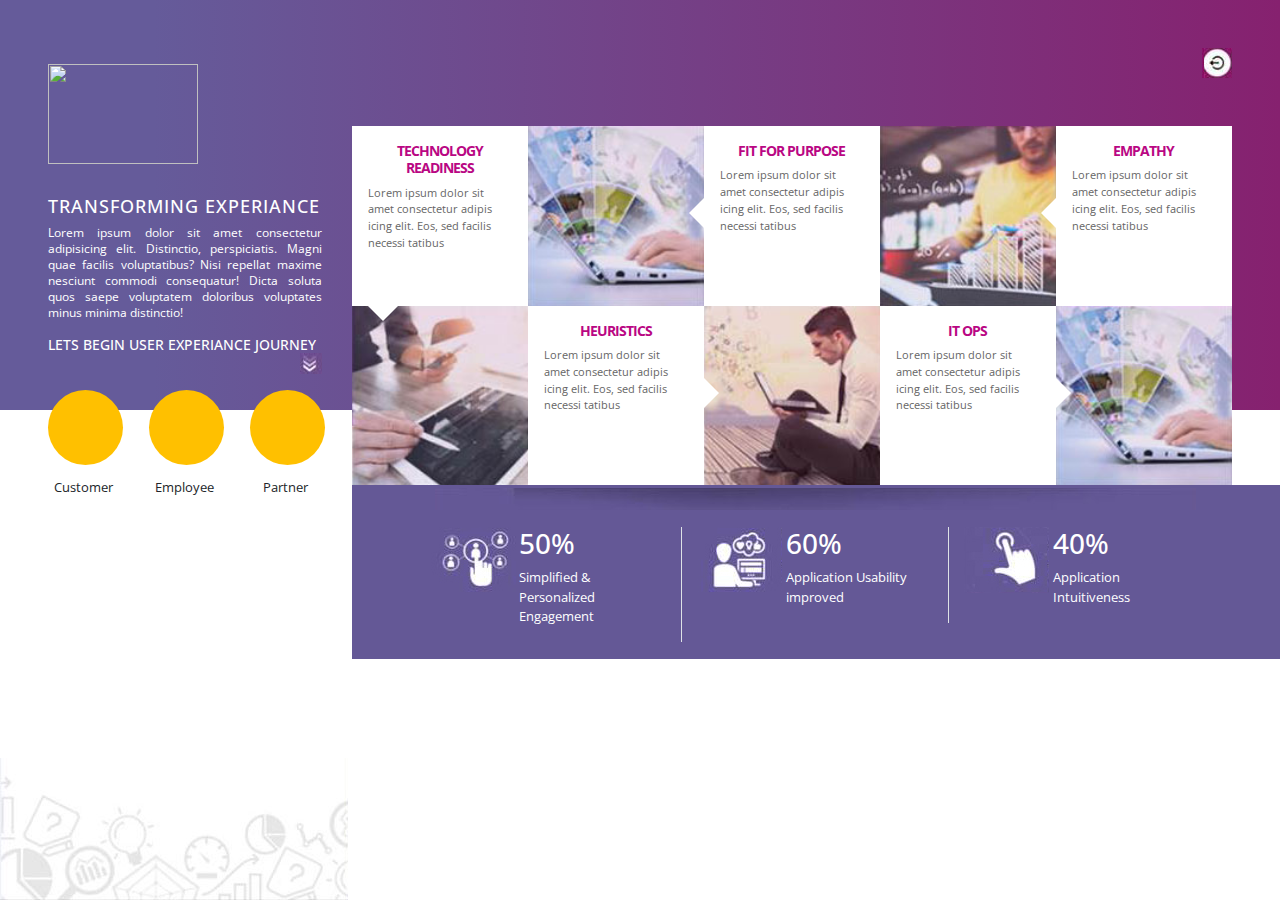
==== commit fb1d8ab1: "Update index.html" ====
--- a/index.html
+++ b/index.html
@@ -1,162 +1,162 @@
-<!DOCTYPE html>
-<html lang="en">
-<head>
-    <meta charset="UTF-8">
-    <meta name="viewport" content="width=device-width, initial-scale=1.0">
-    <meta http-equiv="X-UA-Compatible" content="ie=edge">
-    <title>Skill Test</title>
-    <!-- Latest compiled and minified CSS -->
-    <link href="https://fonts.googleapis.com/css?family=Open+Sans:300,400,700" rel="stylesheet">
-    <link rel="stylesheet" href="https://use.fontawesome.com/releases/v5.6.3/css/all.css" integrity="sha384-UHRtZLI+pbxtHCWp1t77Bi1L4ZtiqrqD80Kn4Z8NTSRyMA2Fd33n5dQ8lWUE00s/" crossorigin="anonymous">
-    <link rel="stylesheet" href="https://maxcdn.bootstrapcdn.com/bootstrap/4.3.1/css/bootstrap.min.css">
-    <link rel="stylesheet" href="style.css">
-</head>
-<body>
-    <div class="bg_gradient">
-        <div class="container-fluid padding-adjustment" >
-            <div class="row">
-                <div class="col-md-3">
-                    <div class="row">
-                        <div class="col-md-12">
-                            <div class="logo">
-                                <a href="#"><img src="images/logo.jpg" ></a>
-                            </div>
-                            <h5 class="text-uppercase h5_color">Transforming Experiance</h5>
-                            <p class="text-justify h5_p_font">Lorem ipsum dolor sit amet consectetur adipisicing elit. Distinctio, perspiciatis. Magni quae facilis voluptatibus? Nisi repellat maxime nesciunt commodi consequatur! Dicta soluta quos saepe voluptatem doloribus voluptates minus minima distinctio!</p>
-                            <h6 class="text-uppercase h6_color">
-                                Lets Begin User Experiance Journey
-                                <span><img src="images/down-arrow-icon.jpg"></span>
-                            </h6>
-                        </div>
-                        <div class="col-md-4 icon-circle-box">
-                            <span class="icon-circle icon-circle-right-spacing text-center"> 
-                                    <i class="fas fa-user-alt fa-2x fa-icon-height-adjustment"></i>
-                            </span>
-                            <p class="text-center">Customer</p> 
-                         </div>
-                        <div class="col-md-4 icon-circle-box">    
-                            <span class="icon-circle icon-circle-right-spacing text-center"> 
-                                    <i class="fas fa-user-friends fa-2x fa-icon-height-adjustment"></i>    
-                            </span>
-                            <p class="text-center">Employee</p>
-                        </div>
-                        <div class="col-md-4 icon-circle-box">
-                            <span class="icon-circle icon-circle-right-spacing text-center">
-                                <i class="fas fa-handshake fa-2x fa-icon-height-adjustment"></i>
-                            </span>
-                            <p class="text-center">Partner</p>
-                        </div>
-                        <div class="col-md-12 "></div>
-                    </div>
-                </div>
-                <div class="col-md-9">
-                    <div class="row">
-                        <div class="col-md-12">
-                            <span class="float-right logout-top-padding"><img src="images/logout.jpg"></span>
-                        </div>
-
-                        <div class="col-md-12">
-                            <div class="col-md-2dot4 whiteBox">
-                                <h6 class="text-center text-justify">Technology Readiness</h6>
-                                <p class="text-left">Lorem ipsum dolor sit amet consectetur adipis icing elit. Eos, sed facilis necessi tatibus </p>
-                            </div> 
-                            <div class="col-md-2dot4 ffp-img">
-                                <i class="triangle-left"></i>
-                                <img src="images/ffp-img.jpg">
-                            </div>
-                            <div class="col-md-2dot4 whiteBox">
-                                <h6 class="text-center text-justify">Fit For Purpose</h6>
-                                <p class="text-left">Lorem ipsum dolor sit amet consectetur adipis icing elit. Eos, sed facilis necessi tatibus </p>
-                            </div> 
-                            <div class="col-md-2dot4 ffp-img">
-                                    <i class="triangle-left"></i>
-                                <img src="images/empathy.jpg">
-                            </div>
-                            <div class="col-md-2dot4 whiteBox">
-                                <h6 class="text-center text-justify">Empathy</h6>
-                                <p class="text-left">Lorem ipsum dolor sit amet consectetur adipis icing elit. Eos, sed facilis necessi tatibus </p>
-                            </div> 
-                              
-                        </div>
-                        <div class="col-md-12">
-                            <div class="col-md-2dot4 ffp-img">
-                                <i class="triangle-down"></i>
-                                <img src="images/tech_redi.jpg">
-                            </div>
-                            <div class="col-md-2dot4 whiteBox">
-                                <h6 class="text-center text-justify">Heuristics</h6>
-                                <p class="text-left">Lorem ipsum dolor sit amet consectetur adipis icing elit. Eos, sed facilis necessi tatibus </p>
-                            </div> 
-                            <div class="col-md-2dot4 ffp-img">
-                                <i class="triangle-right"></i>
-                                <img src="images/heuristics.jpg">
-                            </div>
-                            <div class="col-md-2dot4 whiteBox">
-                                <h6 class="text-center text-justify">IT Ops</h6>
-                                <p class="text-left">Lorem ipsum dolor sit amet consectetur adipis icing elit. Eos, sed facilis necessi tatibus </p>
-                            </div> 
-                            <div class="col-md-2dot4 ffp-img">
-                                    <i class="triangle-right"></i>
-                                <img src="images/ffp-img.jpg">
-                            </div>  
-                        </div>
-                        <div class="col-md-12">
-                            <div class="text-center box-margin-adjust">
-                                <img src="images/border-shadow.jpg"> 
-                            </div>  
-                        </div>
-
-                        <div class="col-md-12" >
-                            <div class="bottom-icon-box float-left">
-                                <div class="col-md-4 border-right float-left">
-                                    <div class="row">
-                                        <div class="col-4"><img src="images/simp_pers.jpg"></div>
-                                        <div class="col-8">
-                                            <div class="row">
-                                                <div class="col-12"><h3>50%</h3></div>
-                                                <div class="col-12"><p>Simplified & Personalized Engagement</p></div>
-                                            </div>
-                                        </div>
-                                    </div>
-                                </div> 
-                                <div class="col-md-4 border-right float-left">
-                                    <div class="row">
-                                        <div class="col-4"><img src="images/app_usab.jpg"></div>
-                                        <div class="col-8">
-                                            <div class="row">
-                                                <div class="col-12"><h3>60%</h3></div>
-                                                <div class="col-12"><p>Application Usability improved</p></div>
-                                            </div>
-                                        </div>
-                                    </div>
-                                </div>
-                                <div class="col-md-4 float-left">
-                                    <div class="row">
-                                        <div class="col-4"><img src="images/app_int.jpg"></div>
-                                        <div class="col-8">
-                                            <div class="row">
-                                                <div class="col-12"><h3>40%</h3></div>
-                                                <div class="col-12"><p>Application <br>Intuitiveness</p></div>
-                                            </div>
-                                        </div>
-                                    </div> 
-                                </div>   
-                            </div>
-                        </div>
-                    </div>
-
-                </div>
-            </div>
-        </div>
-    </div>
-
-<!-- jQuery library -->
-<script src="https://ajax.googleapis.com/ajax/libs/jquery/3.3.1/jquery.min.js"></script>
-
-<!-- Popper JS -->
-<script src="https://cdnjs.cloudflare.com/ajax/libs/popper.js/1.14.7/umd/popper.min.js"></script>
-
-<!-- Latest compiled JavaScript -->
-<script src="https://maxcdn.bootstrapcdn.com/bootstrap/4.3.1/js/bootstrap.min.js"></script>    
-</body>
-</html>
+<!DOCTYPE html>
+<html lang="en">
+<head>
+    <meta charset="UTF-8">
+    <meta name="viewport" content="width=device-width, initial-scale=1.0">
+    <meta http-equiv="X-UA-Compatible" content="ie=edge">
+    <title>Skill Test</title>
+    <!-- Latest compiled and minified CSS -->
+    <link href="https://fonts.googleapis.com/css?family=Open+Sans:300,400,700" rel="stylesheet">
+    <link rel="stylesheet" href="https://use.fontawesome.com/releases/v5.6.3/css/all.css" integrity="sha384-UHRtZLI+pbxtHCWp1t77Bi1L4ZtiqrqD80Kn4Z8NTSRyMA2Fd33n5dQ8lWUE00s/" crossorigin="anonymous">
+    <link rel="stylesheet" href="https://maxcdn.bootstrapcdn.com/bootstrap/4.3.1/css/bootstrap.min.css">
+    <link rel="stylesheet" href="style.css">
+</head>
+<body>
+    <div class="bg_gradient">
+        <div class="container-fluid padding-adjustment" >
+            <div class="row">
+                <div class="col-md-3">
+                    <div class="row">
+                        <div class="col-md-12">
+                            <div class="logo">
+                                <a href="#"><img src="images/logo1.jpg" width="150" height="100"></a>
+                            </div>
+                            <h5 class="text-uppercase h5_color">Transforming Experiance</h5>
+                            <p class="text-justify h5_p_font">Lorem ipsum dolor sit amet consectetur adipisicing elit. Distinctio, perspiciatis. Magni quae facilis voluptatibus? Nisi repellat maxime nesciunt commodi consequatur! Dicta soluta quos saepe voluptatem doloribus voluptates minus minima distinctio!</p>
+                            <h6 class="text-uppercase h6_color">
+                                Lets Begin User Experiance Journey
+                                <span><img src="images/down-arrow-icon.jpg"></span>
+                            </h6>
+                        </div>
+                        <div class="col-md-4 icon-circle-box">
+                            <span class="icon-circle icon-circle-right-spacing text-center"> 
+                                    <i class="fas fa-user-alt fa-2x fa-icon-height-adjustment"></i>
+                            </span>
+                            <p class="text-center">Customer</p> 
+                         </div>
+                        <div class="col-md-4 icon-circle-box">    
+                            <span class="icon-circle icon-circle-right-spacing text-center"> 
+                                    <i class="fas fa-user-friends fa-2x fa-icon-height-adjustment"></i>    
+                            </span>
+                            <p class="text-center">Employee</p>
+                        </div>
+                        <div class="col-md-4 icon-circle-box">
+                            <span class="icon-circle icon-circle-right-spacing text-center">
+                                <i class="fas fa-handshake fa-2x fa-icon-height-adjustment"></i>
+                            </span>
+                            <p class="text-center">Partner</p>
+                        </div>
+                        <div class="col-md-12 "></div>
+                    </div>
+                </div>
+                <div class="col-md-9">
+                    <div class="row">
+                        <div class="col-md-12">
+                            <span class="float-right logout-top-padding"><img src="images/logout.jpg"></span>
+                        </div>
+
+                        <div class="col-md-12">
+                            <div class="col-md-2dot4 whiteBox">
+                                <h6 class="text-center text-justify">Technology Readiness</h6>
+                                <p class="text-left">Lorem ipsum dolor sit amet consectetur adipis icing elit. Eos, sed facilis necessi tatibus </p>
+                            </div> 
+                            <div class="col-md-2dot4 ffp-img">
+                                <i class="triangle-left"></i>
+                                <img src="images/ffp-img.jpg">
+                            </div>
+                            <div class="col-md-2dot4 whiteBox">
+                                <h6 class="text-center text-justify">Fit For Purpose</h6>
+                                <p class="text-left">Lorem ipsum dolor sit amet consectetur adipis icing elit. Eos, sed facilis necessi tatibus </p>
+                            </div> 
+                            <div class="col-md-2dot4 ffp-img">
+                                    <i class="triangle-left"></i>
+                                <img src="images/empathy.jpg">
+                            </div>
+                            <div class="col-md-2dot4 whiteBox">
+                                <h6 class="text-center text-justify">Empathy</h6>
+                                <p class="text-left">Lorem ipsum dolor sit amet consectetur adipis icing elit. Eos, sed facilis necessi tatibus </p>
+                            </div> 
+                              
+                        </div>
+                        <div class="col-md-12">
+                            <div class="col-md-2dot4 ffp-img">
+                                <i class="triangle-down"></i>
+                                <img src="images/tech_redi.jpg">
+                            </div>
+                            <div class="col-md-2dot4 whiteBox">
+                                <h6 class="text-center text-justify">Heuristics</h6>
+                                <p class="text-left">Lorem ipsum dolor sit amet consectetur adipis icing elit. Eos, sed facilis necessi tatibus </p>
+                            </div> 
+                            <div class="col-md-2dot4 ffp-img">
+                                <i class="triangle-right"></i>
+                                <img src="images/heuristics.jpg">
+                            </div>
+                            <div class="col-md-2dot4 whiteBox">
+                                <h6 class="text-center text-justify">IT Ops</h6>
+                                <p class="text-left">Lorem ipsum dolor sit amet consectetur adipis icing elit. Eos, sed facilis necessi tatibus </p>
+                            </div> 
+                            <div class="col-md-2dot4 ffp-img">
+                                    <i class="triangle-right"></i>
+                                <img src="images/ffp-img.jpg">
+                            </div>  
+                        </div>
+                        <div class="col-md-12">
+                            <div class="text-center box-margin-adjust">
+                                <img src="images/border-shadow.jpg"> 
+                            </div>  
+                        </div>
+
+                        <div class="col-md-12" >
+                            <div class="bottom-icon-box float-left">
+                                <div class="col-md-4 border-right float-left">
+                                    <div class="row">
+                                        <div class="col-4"><img src="images/simp_pers.jpg"></div>
+                                        <div class="col-8">
+                                            <div class="row">
+                                                <div class="col-12"><h3>50%</h3></div>
+                                                <div class="col-12"><p>Simplified & Personalized Engagement</p></div>
+                                            </div>
+                                        </div>
+                                    </div>
+                                </div> 
+                                <div class="col-md-4 border-right float-left">
+                                    <div class="row">
+                                        <div class="col-4"><img src="images/app_usab.jpg"></div>
+                                        <div class="col-8">
+                                            <div class="row">
+                                                <div class="col-12"><h3>60%</h3></div>
+                                                <div class="col-12"><p>Application Usability improved</p></div>
+                                            </div>
+                                        </div>
+                                    </div>
+                                </div>
+                                <div class="col-md-4 float-left">
+                                    <div class="row">
+                                        <div class="col-4"><img src="images/app_int.jpg"></div>
+                                        <div class="col-8">
+                                            <div class="row">
+                                                <div class="col-12"><h3>40%</h3></div>
+                                                <div class="col-12"><p>Application <br>Intuitiveness</p></div>
+                                            </div>
+                                        </div>
+                                    </div> 
+                                </div>   
+                            </div>
+                        </div>
+                    </div>
+
+                </div>
+            </div>
+        </div>
+    </div>
+
+<!-- jQuery library -->
+<script src="https://ajax.googleapis.com/ajax/libs/jquery/3.3.1/jquery.min.js"></script>
+
+<!-- Popper JS -->
+<script src="https://cdnjs.cloudflare.com/ajax/libs/popper.js/1.14.7/umd/popper.min.js"></script>
+
+<!-- Latest compiled JavaScript -->
+<script src="https://maxcdn.bootstrapcdn.com/bootstrap/4.3.1/js/bootstrap.min.js"></script>    
+</body>
+</html>
--- a/style.css
+++ b/style.css
@@ -180,13 +180,44 @@
     border-right:1px solid #fff;
 }
 
-
-
-
-
-
-
-
-
-
-
+.bottom-bg{
+    padding: 25px;
+    background: url(images/bg-bottom.jpg);
+    background-repeat: no-repeat;
+    background-position: bottom left;
+}
+
+.triangle-down {
+    width: 0;
+    height: 0;
+    border-left: 15px solid transparent;
+    border-right: 15px solid transparent;
+    border-top: 15px solid #fff;
+    position: absolute;
+    left: 1rem;
+}
+
+.triangle-left {
+    width: 0;
+    height: 0;
+    border-top: 15px solid transparent;
+    border-bottom: 15px solid transparent;
+    border-right: 15px solid #fff;
+    position: absolute;
+    right: 0;
+    top: 40%;
+}
+
+.triangle-right {
+    width: 0;
+    height: 0;
+    border-top: 15px solid transparent;
+    border-bottom: 15px solid transparent;
+    border-left: 15px solid #fff;
+    position: absolute;
+    left: 0;
+    top: 40%;
+}
+
+
+
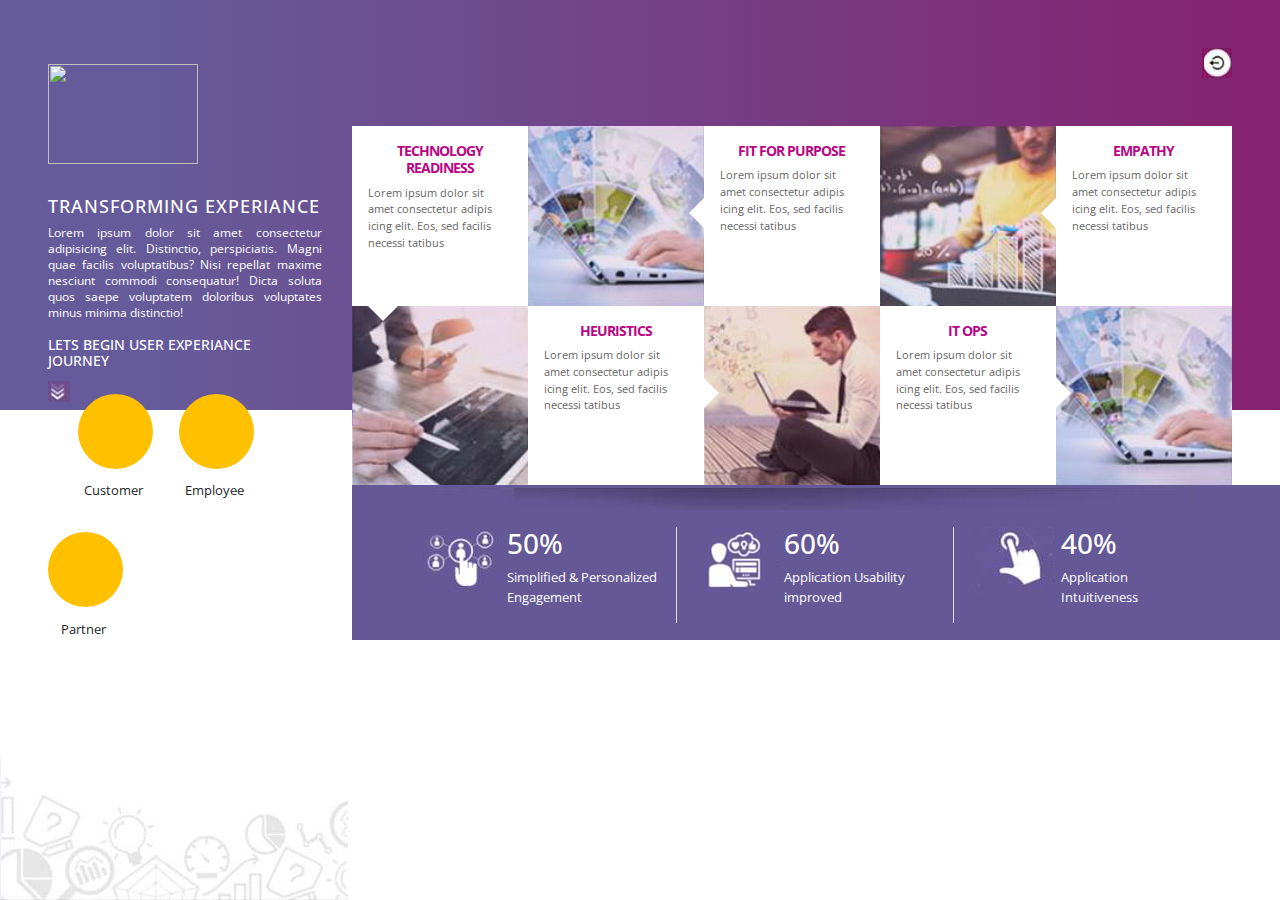
==== commit d9c7e658: "Update index.html" ====
--- a/index.html
+++ b/index.html
@@ -1,162 +1,169 @@
-<!DOCTYPE html>
-<html lang="en">
-<head>
-    <meta charset="UTF-8">
-    <meta name="viewport" content="width=device-width, initial-scale=1.0">
-    <meta http-equiv="X-UA-Compatible" content="ie=edge">
-    <title>Skill Test</title>
-    <!-- Latest compiled and minified CSS -->
-    <link href="https://fonts.googleapis.com/css?family=Open+Sans:300,400,700" rel="stylesheet">
-    <link rel="stylesheet" href="https://use.fontawesome.com/releases/v5.6.3/css/all.css" integrity="sha384-UHRtZLI+pbxtHCWp1t77Bi1L4ZtiqrqD80Kn4Z8NTSRyMA2Fd33n5dQ8lWUE00s/" crossorigin="anonymous">
-    <link rel="stylesheet" href="https://maxcdn.bootstrapcdn.com/bootstrap/4.3.1/css/bootstrap.min.css">
-    <link rel="stylesheet" href="style.css">
-</head>
-<body>
-    <div class="bg_gradient">
-        <div class="container-fluid padding-adjustment" >
-            <div class="row">
-                <div class="col-md-3">
-                    <div class="row">
-                        <div class="col-md-12">
-                            <div class="logo">
-                                <a href="#"><img src="images/logo1.jpg" width="150" height="100"></a>
-                            </div>
-                            <h5 class="text-uppercase h5_color">Transforming Experiance</h5>
-                            <p class="text-justify h5_p_font">Lorem ipsum dolor sit amet consectetur adipisicing elit. Distinctio, perspiciatis. Magni quae facilis voluptatibus? Nisi repellat maxime nesciunt commodi consequatur! Dicta soluta quos saepe voluptatem doloribus voluptates minus minima distinctio!</p>
-                            <h6 class="text-uppercase h6_color">
-                                Lets Begin User Experiance Journey
-                                <span><img src="images/down-arrow-icon.jpg"></span>
-                            </h6>
-                        </div>
-                        <div class="col-md-4 icon-circle-box">
-                            <span class="icon-circle icon-circle-right-spacing text-center"> 
-                                    <i class="fas fa-user-alt fa-2x fa-icon-height-adjustment"></i>
-                            </span>
-                            <p class="text-center">Customer</p> 
-                         </div>
-                        <div class="col-md-4 icon-circle-box">    
-                            <span class="icon-circle icon-circle-right-spacing text-center"> 
-                                    <i class="fas fa-user-friends fa-2x fa-icon-height-adjustment"></i>    
-                            </span>
-                            <p class="text-center">Employee</p>
-                        </div>
-                        <div class="col-md-4 icon-circle-box">
-                            <span class="icon-circle icon-circle-right-spacing text-center">
-                                <i class="fas fa-handshake fa-2x fa-icon-height-adjustment"></i>
-                            </span>
-                            <p class="text-center">Partner</p>
-                        </div>
-                        <div class="col-md-12 "></div>
-                    </div>
-                </div>
-                <div class="col-md-9">
-                    <div class="row">
-                        <div class="col-md-12">
-                            <span class="float-right logout-top-padding"><img src="images/logout.jpg"></span>
-                        </div>
-
-                        <div class="col-md-12">
-                            <div class="col-md-2dot4 whiteBox">
-                                <h6 class="text-center text-justify">Technology Readiness</h6>
-                                <p class="text-left">Lorem ipsum dolor sit amet consectetur adipis icing elit. Eos, sed facilis necessi tatibus </p>
-                            </div> 
-                            <div class="col-md-2dot4 ffp-img">
-                                <i class="triangle-left"></i>
-                                <img src="images/ffp-img.jpg">
-                            </div>
-                            <div class="col-md-2dot4 whiteBox">
-                                <h6 class="text-center text-justify">Fit For Purpose</h6>
-                                <p class="text-left">Lorem ipsum dolor sit amet consectetur adipis icing elit. Eos, sed facilis necessi tatibus </p>
-                            </div> 
-                            <div class="col-md-2dot4 ffp-img">
-                                    <i class="triangle-left"></i>
-                                <img src="images/empathy.jpg">
-                            </div>
-                            <div class="col-md-2dot4 whiteBox">
-                                <h6 class="text-center text-justify">Empathy</h6>
-                                <p class="text-left">Lorem ipsum dolor sit amet consectetur adipis icing elit. Eos, sed facilis necessi tatibus </p>
-                            </div> 
-                              
-                        </div>
-                        <div class="col-md-12">
-                            <div class="col-md-2dot4 ffp-img">
-                                <i class="triangle-down"></i>
-                                <img src="images/tech_redi.jpg">
-                            </div>
-                            <div class="col-md-2dot4 whiteBox">
-                                <h6 class="text-center text-justify">Heuristics</h6>
-                                <p class="text-left">Lorem ipsum dolor sit amet consectetur adipis icing elit. Eos, sed facilis necessi tatibus </p>
-                            </div> 
-                            <div class="col-md-2dot4 ffp-img">
-                                <i class="triangle-right"></i>
-                                <img src="images/heuristics.jpg">
-                            </div>
-                            <div class="col-md-2dot4 whiteBox">
-                                <h6 class="text-center text-justify">IT Ops</h6>
-                                <p class="text-left">Lorem ipsum dolor sit amet consectetur adipis icing elit. Eos, sed facilis necessi tatibus </p>
-                            </div> 
-                            <div class="col-md-2dot4 ffp-img">
-                                    <i class="triangle-right"></i>
-                                <img src="images/ffp-img.jpg">
-                            </div>  
-                        </div>
-                        <div class="col-md-12">
-                            <div class="text-center box-margin-adjust">
-                                <img src="images/border-shadow.jpg"> 
-                            </div>  
-                        </div>
-
-                        <div class="col-md-12" >
-                            <div class="bottom-icon-box float-left">
-                                <div class="col-md-4 border-right float-left">
-                                    <div class="row">
-                                        <div class="col-4"><img src="images/simp_pers.jpg"></div>
-                                        <div class="col-8">
-                                            <div class="row">
-                                                <div class="col-12"><h3>50%</h3></div>
-                                                <div class="col-12"><p>Simplified & Personalized Engagement</p></div>
-                                            </div>
-                                        </div>
-                                    </div>
-                                </div> 
-                                <div class="col-md-4 border-right float-left">
-                                    <div class="row">
-                                        <div class="col-4"><img src="images/app_usab.jpg"></div>
-                                        <div class="col-8">
-                                            <div class="row">
-                                                <div class="col-12"><h3>60%</h3></div>
-                                                <div class="col-12"><p>Application Usability improved</p></div>
-                                            </div>
-                                        </div>
-                                    </div>
-                                </div>
-                                <div class="col-md-4 float-left">
-                                    <div class="row">
-                                        <div class="col-4"><img src="images/app_int.jpg"></div>
-                                        <div class="col-8">
-                                            <div class="row">
-                                                <div class="col-12"><h3>40%</h3></div>
-                                                <div class="col-12"><p>Application <br>Intuitiveness</p></div>
-                                            </div>
-                                        </div>
-                                    </div> 
-                                </div>   
-                            </div>
-                        </div>
-                    </div>
-
-                </div>
-            </div>
-        </div>
-    </div>
-
-<!-- jQuery library -->
-<script src="https://ajax.googleapis.com/ajax/libs/jquery/3.3.1/jquery.min.js"></script>
-
-<!-- Popper JS -->
-<script src="https://cdnjs.cloudflare.com/ajax/libs/popper.js/1.14.7/umd/popper.min.js"></script>
-
-<!-- Latest compiled JavaScript -->
-<script src="https://maxcdn.bootstrapcdn.com/bootstrap/4.3.1/js/bootstrap.min.js"></script>    
-</body>
-</html>
+<!DOCTYPE html>
+<html lang="en">
+<head>
+    <meta charset="UTF-8">
+    <meta name="viewport" content="width=device-width, initial-scale=1.0">
+    <meta http-equiv="X-UA-Compatible" content="ie=edge">
+    <title>Skill Test</title>
+    <!-- Latest compiled and minified CSS -->
+    <link href="https://fonts.googleapis.com/css?family=Open+Sans:300,400,700" rel="stylesheet">
+    <link rel="stylesheet" href="https://use.fontawesome.com/releases/v5.6.3/css/all.css" integrity="sha384-UHRtZLI+pbxtHCWp1t77Bi1L4ZtiqrqD80Kn4Z8NTSRyMA2Fd33n5dQ8lWUE00s/" crossorigin="anonymous">
+    <link rel="stylesheet" href="https://maxcdn.bootstrapcdn.com/bootstrap/4.3.1/css/bootstrap.min.css">
+    <link rel="stylesheet" href="style.css">
+</head>
+<body>
+    <div class="bg_gradient">
+        <div class="container-fluid padding-adjustment" >
+            <div class="row">
+                <div class="col-md-3">
+                    <div class="row">
+                        <div class="col-md-12">
+                            <div class="logo">
+                                <a href="#"><img src="images/logo1.jpg" width="150" height="100"></a>
+                            </div>
+                            <h5 class="text-uppercase h5_color">Transforming Experiance</h5>
+                            <p class="text-justify h5_p_font">Lorem ipsum dolor sit amet consectetur adipisicing elit. Distinctio, perspiciatis. Magni quae facilis voluptatibus? Nisi repellat maxime nesciunt commodi consequatur! Dicta soluta quos saepe voluptatem doloribus voluptates minus minima distinctio!</p>
+                        </div>
+                        
+                        <div class="col-md-11 no-padding-right">
+                            <h6 class="text-uppercase h6_color">                                Lets Begin User Experiance Journey
+                            </h6>
+                        </div>
+                        <div class="col-md-1 no-padding">
+                                <img src="images/down-arrow-icon.jpg">
+                        </div>
+                        
+                        <div class="col-md-4 icon-circle-box">
+                            <span class="icon-circle icon-circle-right-spacing text-center"> 
+                                    <i class="fas fa-user-alt fa-2x fa-icon-height-adjustment"></i>
+                            </span>
+                            <p class="text-center">Customer</p> 
+                         </div>
+                        <div class="col-md-4 icon-circle-box">    
+                            <span class="icon-circle icon-circle-right-spacing text-center"> 
+                                    <i class="fas fa-user-friends fa-2x fa-icon-height-adjustment"></i>    
+                            </span>
+                            <p class="text-center">Employee</p>
+                        </div>
+                        <div class="col-md-4 icon-circle-box">
+                            <span class="icon-circle icon-circle-right-spacing text-center">
+                                <i class="fas fa-handshake fa-2x fa-icon-height-adjustment"></i>
+                            </span>
+                            <p class="text-center">Partner</p>
+                        </div>
+                        
+                    </div>
+                </div>
+                <div class="col-md-9">
+                    <div class="row">
+                        <div class="col-md-12">
+                            <span class="float-right logout-top-padding"><img src="images/logout.jpg"></span>
+                        </div>
+
+                        <div class="col-md-12">
+                            <div class="col-md-2dot4 whiteBox">
+                                <h6 class="text-center text-justify">Technology Readiness</h6>
+                                <p class="text-left">Lorem ipsum dolor sit amet consectetur adipis icing elit. Eos, sed facilis necessi tatibus </p>
+                            </div> 
+                            <div class="col-md-2dot4 ffp-img">
+                                <i class="triangle-left"></i>
+                                <img src="images/ffp-img.jpg">
+                            </div>
+                            <div class="col-md-2dot4 whiteBox">
+                                <h6 class="text-center text-justify">Fit For Purpose</h6>
+                                <p class="text-left">Lorem ipsum dolor sit amet consectetur adipis icing elit. Eos, sed facilis necessi tatibus </p>
+                            </div> 
+                            <div class="col-md-2dot4 ffp-img">
+                                    <i class="triangle-left"></i>
+                                <img src="images/empathy.jpg">
+                            </div>
+                            <div class="col-md-2dot4 whiteBox">
+                                <h6 class="text-center text-justify">Empathy</h6>
+                                <p class="text-left">Lorem ipsum dolor sit amet consectetur adipis icing elit. Eos, sed facilis necessi tatibus </p>
+                            </div> 
+                              
+                        </div>
+                        <div class="col-md-12">
+                            <div class="col-md-2dot4 ffp-img">
+                                <i class="triangle-down"></i>
+                                <img src="images/tech_redi.jpg">
+                            </div>
+                            <div class="col-md-2dot4 whiteBox">
+                                <h6 class="text-center text-justify">Heuristics</h6>
+                                <p class="text-left">Lorem ipsum dolor sit amet consectetur adipis icing elit. Eos, sed facilis necessi tatibus </p>
+                            </div> 
+                            <div class="col-md-2dot4 ffp-img">
+                                <i class="triangle-right"></i>
+                                <img src="images/heuristics.jpg">
+                            </div>
+                            <div class="col-md-2dot4 whiteBox">
+                                <h6 class="text-center text-justify">IT Ops</h6>
+                                <p class="text-left">Lorem ipsum dolor sit amet consectetur adipis icing elit. Eos, sed facilis necessi tatibus </p>
+                            </div> 
+                            <div class="col-md-2dot4 ffp-img">
+                                    <i class="triangle-right"></i>
+                                <img src="images/ffp-img.jpg">
+                            </div>  
+                        </div>
+                        <div class="col-md-12">
+                            <div class="text-center box-margin-adjust">
+                                <img src="images/border-shadow.jpg"> 
+                            </div>  
+                        </div>
+
+                        <div class="col-md-12" >
+                            <div class="bottom-icon-box">
+                                <div class="row">
+                                    <div class="col-md-4 border-right">
+                                        <div class="row">
+                                            <div class="col-4"><img src="images/simp_pers.jpg"></div>
+                                            <div class="col-8">
+                                                <div class="row">
+                                                    <div class="col-12"><h3>50%</h3></div>
+                                                    <div class="col-12"><p>Simplified & Personalized Engagement</p></div>
+                                                </div>
+                                            </div>
+                                        </div>
+                                    </div> 
+                                    <div class="col-md-4 border-right">
+                                        <div class="row">
+                                            <div class="col-4"><img src="images/app_usab.jpg"></div>
+                                            <div class="col-8">
+                                                <div class="row">
+                                                    <div class="col-12"><h3>60%</h3></div>
+                                                    <div class="col-12"><p>Application Usability improved</p></div>
+                                                </div>
+                                            </div>
+                                        </div>
+                                    </div>
+                                    <div class="col-md-4">
+                                        <div class="row">
+                                            <div class="col-4"><img src="images/app_int.jpg"></div>
+                                            <div class="col-8">
+                                                <div class="row">
+                                                    <div class="col-12"><h3>40%</h3></div>
+                                                    <div class="col-12"><p>Application <br>Intuitiveness</p></div>
+                                                </div>
+                                            </div>
+                                        </div> 
+                                    </div> 
+                                </div>      
+                            </div>
+                        </div>
+                    </div>
+
+                </div>
+            </div>
+        </div>
+    </div>
+
+<!-- jQuery library -->
+<script src="https://ajax.googleapis.com/ajax/libs/jquery/3.3.1/jquery.min.js"></script>
+
+<!-- Popper JS -->
+<script src="https://cdnjs.cloudflare.com/ajax/libs/popper.js/1.14.7/umd/popper.min.js"></script>
+
+<!-- Latest compiled JavaScript -->
+<script src="https://maxcdn.bootstrapcdn.com/bootstrap/4.3.1/js/bootstrap.min.js"></script>    
+</body>
+</html>
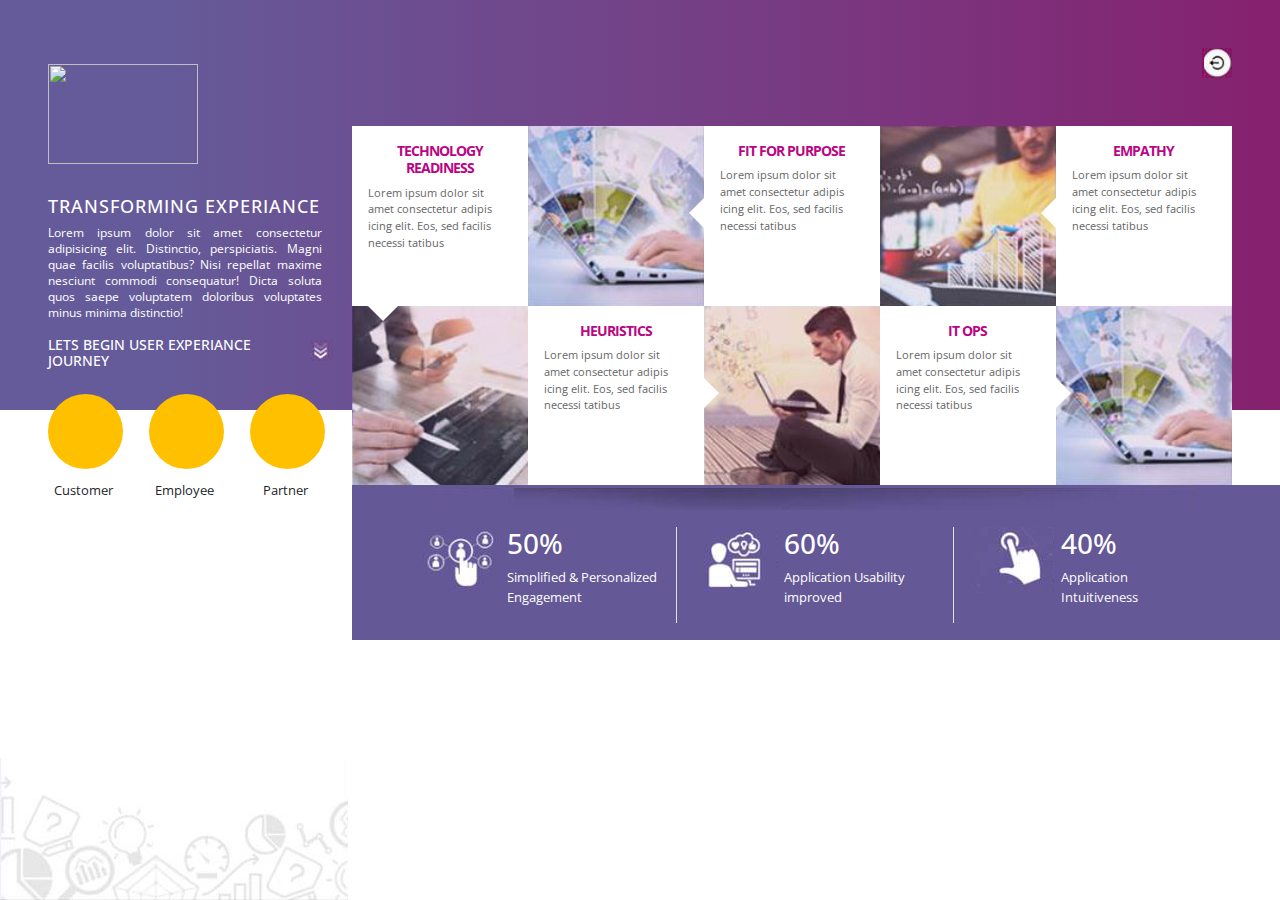
==== commit 575722d2: "Update index.html" ====
--- a/index.html
+++ b/index.html
@@ -1,169 +1,169 @@
-<!DOCTYPE html>
-<html lang="en">
-<head>
-    <meta charset="UTF-8">
-    <meta name="viewport" content="width=device-width, initial-scale=1.0">
-    <meta http-equiv="X-UA-Compatible" content="ie=edge">
-    <title>Skill Test</title>
-    <!-- Latest compiled and minified CSS -->
-    <link href="https://fonts.googleapis.com/css?family=Open+Sans:300,400,700" rel="stylesheet">
-    <link rel="stylesheet" href="https://use.fontawesome.com/releases/v5.6.3/css/all.css" integrity="sha384-UHRtZLI+pbxtHCWp1t77Bi1L4ZtiqrqD80Kn4Z8NTSRyMA2Fd33n5dQ8lWUE00s/" crossorigin="anonymous">
-    <link rel="stylesheet" href="https://maxcdn.bootstrapcdn.com/bootstrap/4.3.1/css/bootstrap.min.css">
-    <link rel="stylesheet" href="style.css">
-</head>
-<body>
-    <div class="bg_gradient">
-        <div class="container-fluid padding-adjustment" >
-            <div class="row">
-                <div class="col-md-3">
-                    <div class="row">
-                        <div class="col-md-12">
-                            <div class="logo">
-                                <a href="#"><img src="images/logo1.jpg" width="150" height="100"></a>
-                            </div>
-                            <h5 class="text-uppercase h5_color">Transforming Experiance</h5>
-                            <p class="text-justify h5_p_font">Lorem ipsum dolor sit amet consectetur adipisicing elit. Distinctio, perspiciatis. Magni quae facilis voluptatibus? Nisi repellat maxime nesciunt commodi consequatur! Dicta soluta quos saepe voluptatem doloribus voluptates minus minima distinctio!</p>
-                        </div>
-                        
-                        <div class="col-md-11 no-padding-right">
-                            <h6 class="text-uppercase h6_color">                                Lets Begin User Experiance Journey
-                            </h6>
-                        </div>
-                        <div class="col-md-1 no-padding">
-                                <img src="images/down-arrow-icon.jpg">
-                        </div>
-                        
-                        <div class="col-md-4 icon-circle-box">
-                            <span class="icon-circle icon-circle-right-spacing text-center"> 
-                                    <i class="fas fa-user-alt fa-2x fa-icon-height-adjustment"></i>
-                            </span>
-                            <p class="text-center">Customer</p> 
-                         </div>
-                        <div class="col-md-4 icon-circle-box">    
-                            <span class="icon-circle icon-circle-right-spacing text-center"> 
-                                    <i class="fas fa-user-friends fa-2x fa-icon-height-adjustment"></i>    
-                            </span>
-                            <p class="text-center">Employee</p>
-                        </div>
-                        <div class="col-md-4 icon-circle-box">
-                            <span class="icon-circle icon-circle-right-spacing text-center">
-                                <i class="fas fa-handshake fa-2x fa-icon-height-adjustment"></i>
-                            </span>
-                            <p class="text-center">Partner</p>
-                        </div>
-                        
-                    </div>
-                </div>
-                <div class="col-md-9">
-                    <div class="row">
-                        <div class="col-md-12">
-                            <span class="float-right logout-top-padding"><img src="images/logout.jpg"></span>
-                        </div>
-
-                        <div class="col-md-12">
-                            <div class="col-md-2dot4 whiteBox">
-                                <h6 class="text-center text-justify">Technology Readiness</h6>
-                                <p class="text-left">Lorem ipsum dolor sit amet consectetur adipis icing elit. Eos, sed facilis necessi tatibus </p>
-                            </div> 
-                            <div class="col-md-2dot4 ffp-img">
-                                <i class="triangle-left"></i>
-                                <img src="images/ffp-img.jpg">
-                            </div>
-                            <div class="col-md-2dot4 whiteBox">
-                                <h6 class="text-center text-justify">Fit For Purpose</h6>
-                                <p class="text-left">Lorem ipsum dolor sit amet consectetur adipis icing elit. Eos, sed facilis necessi tatibus </p>
-                            </div> 
-                            <div class="col-md-2dot4 ffp-img">
-                                    <i class="triangle-left"></i>
-                                <img src="images/empathy.jpg">
-                            </div>
-                            <div class="col-md-2dot4 whiteBox">
-                                <h6 class="text-center text-justify">Empathy</h6>
-                                <p class="text-left">Lorem ipsum dolor sit amet consectetur adipis icing elit. Eos, sed facilis necessi tatibus </p>
-                            </div> 
-                              
-                        </div>
-                        <div class="col-md-12">
-                            <div class="col-md-2dot4 ffp-img">
-                                <i class="triangle-down"></i>
-                                <img src="images/tech_redi.jpg">
-                            </div>
-                            <div class="col-md-2dot4 whiteBox">
-                                <h6 class="text-center text-justify">Heuristics</h6>
-                                <p class="text-left">Lorem ipsum dolor sit amet consectetur adipis icing elit. Eos, sed facilis necessi tatibus </p>
-                            </div> 
-                            <div class="col-md-2dot4 ffp-img">
-                                <i class="triangle-right"></i>
-                                <img src="images/heuristics.jpg">
-                            </div>
-                            <div class="col-md-2dot4 whiteBox">
-                                <h6 class="text-center text-justify">IT Ops</h6>
-                                <p class="text-left">Lorem ipsum dolor sit amet consectetur adipis icing elit. Eos, sed facilis necessi tatibus </p>
-                            </div> 
-                            <div class="col-md-2dot4 ffp-img">
-                                    <i class="triangle-right"></i>
-                                <img src="images/ffp-img.jpg">
-                            </div>  
-                        </div>
-                        <div class="col-md-12">
-                            <div class="text-center box-margin-adjust">
-                                <img src="images/border-shadow.jpg"> 
-                            </div>  
-                        </div>
-
-                        <div class="col-md-12" >
-                            <div class="bottom-icon-box">
-                                <div class="row">
-                                    <div class="col-md-4 border-right">
-                                        <div class="row">
-                                            <div class="col-4"><img src="images/simp_pers.jpg"></div>
-                                            <div class="col-8">
-                                                <div class="row">
-                                                    <div class="col-12"><h3>50%</h3></div>
-                                                    <div class="col-12"><p>Simplified & Personalized Engagement</p></div>
-                                                </div>
-                                            </div>
-                                        </div>
-                                    </div> 
-                                    <div class="col-md-4 border-right">
-                                        <div class="row">
-                                            <div class="col-4"><img src="images/app_usab.jpg"></div>
-                                            <div class="col-8">
-                                                <div class="row">
-                                                    <div class="col-12"><h3>60%</h3></div>
-                                                    <div class="col-12"><p>Application Usability improved</p></div>
-                                                </div>
-                                            </div>
-                                        </div>
-                                    </div>
-                                    <div class="col-md-4">
-                                        <div class="row">
-                                            <div class="col-4"><img src="images/app_int.jpg"></div>
-                                            <div class="col-8">
-                                                <div class="row">
-                                                    <div class="col-12"><h3>40%</h3></div>
-                                                    <div class="col-12"><p>Application <br>Intuitiveness</p></div>
-                                                </div>
-                                            </div>
-                                        </div> 
-                                    </div> 
-                                </div>      
-                            </div>
-                        </div>
-                    </div>
-
-                </div>
-            </div>
-        </div>
-    </div>
-
-<!-- jQuery library -->
-<script src="https://ajax.googleapis.com/ajax/libs/jquery/3.3.1/jquery.min.js"></script>
-
-<!-- Popper JS -->
-<script src="https://cdnjs.cloudflare.com/ajax/libs/popper.js/1.14.7/umd/popper.min.js"></script>
-
-<!-- Latest compiled JavaScript -->
-<script src="https://maxcdn.bootstrapcdn.com/bootstrap/4.3.1/js/bootstrap.min.js"></script>    
-</body>
-</html>
+<!DOCTYPE html>
+<html lang="en">
+<head>
+    <meta charset="UTF-8">
+    <meta name="viewport" content="width=device-width, initial-scale=1.0">
+    <meta http-equiv="X-UA-Compatible" content="ie=edge">
+    <title>Skill Test</title>
+    <!-- Latest compiled and minified CSS -->
+    <link href="https://fonts.googleapis.com/css?family=Open+Sans:300,400,700" rel="stylesheet">
+    <link rel="stylesheet" href="https://use.fontawesome.com/releases/v5.6.3/css/all.css" integrity="sha384-UHRtZLI+pbxtHCWp1t77Bi1L4ZtiqrqD80Kn4Z8NTSRyMA2Fd33n5dQ8lWUE00s/" crossorigin="anonymous">
+    <link rel="stylesheet" href="https://maxcdn.bootstrapcdn.com/bootstrap/4.3.1/css/bootstrap.min.css">
+    <link rel="stylesheet" href="style.css">
+</head>
+<body>
+    <div class="bg_gradient">
+        <div class="container-fluid padding-adjustment" >
+            <div class="row">
+                <div class="col-md-3">
+                    <div class="row">
+                        <div class="col-md-12">
+                            <div class="logo">
+                                <a href="#"><img src="images/logo1.jpg" width="150" height="100"></a>
+                            </div>
+                            <h5 class="text-uppercase h5_color">Transforming Experiance</h5>
+                            <p class="text-justify h5_p_font">Lorem ipsum dolor sit amet consectetur adipisicing elit. Distinctio, perspiciatis. Magni quae facilis voluptatibus? Nisi repellat maxime nesciunt commodi consequatur! Dicta soluta quos saepe voluptatem doloribus voluptates minus minima distinctio!</p>
+                        </div>
+                        
+                        <div class="col-md-11 no-padding-right">
+                            <h6 class="text-uppercase h6_color">                                Lets Begin User Experiance Journey
+                            </h6>
+                        </div>
+                        <div class="col-md-1 no-padding">
+                                <img src="images/down-arrow-icon.jpg">
+                        </div>
+                        
+                        <div class="col-md-4 icon-circle-box">
+                            <span class="icon-circle icon-circle-right-spacing text-center"> 
+                                    <i class="fas fa-user-alt fa-2x fa-icon-height-adjustment"></i>
+                            </span>
+                            <p class="text-center">Customer</p> 
+                         </div>
+                        <div class="col-md-4 icon-circle-box">    
+                            <span class="icon-circle icon-circle-right-spacing text-center"> 
+                                    <i class="fas fa-user-friends fa-2x fa-icon-height-adjustment"></i>    
+                            </span>
+                            <p class="text-center">Employee</p>
+                        </div>
+                        <div class="col-md-4 icon-circle-box">
+                            <span class="icon-circle icon-circle-right-spacing text-center">
+                                <i class="fas fa-handshake fa-2x fa-icon-height-adjustment"></i>
+                            </span>
+                            <p class="text-center">Partner</p>
+                        </div>
+                        
+                    </div>
+                </div>
+                <div class="col-md-9">
+                    <div class="row">
+                        <div class="col-md-12">
+                            <span class="float-right logout-top-padding"><img src="images/logout.jpg"></span>
+                        </div>
+
+                        <div class="col-md-12">
+                            <div class="col-md-2dot4 whiteBox">
+                                <h6 class="text-center text-justify">Technology Readiness</h6>
+                                <p class="text-left">Lorem ipsum dolor sit amet consectetur adipis icing elit. Eos, sed facilis necessi tatibus </p>
+                            </div> 
+                            <div class="col-md-2dot4 ffp-img">
+                                <i class="triangle-left"></i>
+                                <img src="images/ffp-img.jpg">
+                            </div>
+                            <div class="col-md-2dot4 whiteBox">
+                                <h6 class="text-center text-justify">Fit For Purpose</h6>
+                                <p class="text-left">Lorem ipsum dolor sit amet consectetur adipis icing elit. Eos, sed facilis necessi tatibus </p>
+                            </div> 
+                            <div class="col-md-2dot4 ffp-img">
+                                    <i class="triangle-left"></i>
+                                <img src="images/empathy.jpg">
+                            </div>
+                            <div class="col-md-2dot4 whiteBox">
+                                <h6 class="text-center text-justify">Empathy</h6>
+                                <p class="text-left">Lorem ipsum dolor sit amet consectetur adipis icing elit. Eos, sed facilis necessi tatibus </p>
+                            </div> 
+                              
+                        </div>
+                        <div class="col-md-12">
+                            <div class="col-md-2dot4 ffp-img">
+                                <i class="triangle-down"></i>
+                                <img src="images/tech_redi.jpg">
+                            </div>
+                            <div class="col-md-2dot4 whiteBox">
+                                <h6 class="text-center text-justify">Heuristics</h6>
+                                <p class="text-left">Lorem ipsum dolor sit amet consectetur adipis icing elit. Eos, sed facilis necessi tatibus </p>
+                            </div> 
+                            <div class="col-md-2dot4 ffp-img">
+                                <i class="triangle-right"></i>
+                                <img src="images/heuristics.jpg">
+                            </div>
+                            <div class="col-md-2dot4 whiteBox">
+                                <h6 class="text-center text-justify">IT Ops</h6>
+                                <p class="text-left">Lorem ipsum dolor sit amet consectetur adipis icing elit. Eos, sed facilis necessi tatibus </p>
+                            </div> 
+                            <div class="col-md-2dot4 ffp-img">
+                                    <i class="triangle-right"></i>
+                                <img src="images/ffp-img.jpg">
+                            </div>  
+                        </div>
+                        <div class="col-md-12">
+                            <div class="text-center box-margin-adjust">
+                                <img src="images/border-shadow.jpg"> 
+                            </div>  
+                        </div>
+
+                        <div class="col-md-12" >
+                            <div class="bottom-icon-box">
+                                <div class="row">
+                                    <div class="col-md-4 border-right">
+                                        <div class="row">
+                                            <div class="col-4"><img src="images/simp_pers.jpg"></div>
+                                            <div class="col-8">
+                                                <div class="row">
+                                                    <div class="col-12"><h3>50%</h3></div>
+                                                    <div class="col-12"><p>Simplified & Personalized Engagement</p></div>
+                                                </div>
+                                            </div>
+                                        </div>
+                                    </div> 
+                                    <div class="col-md-4 border-right">
+                                        <div class="row">
+                                            <div class="col-4"><img src="images/app_usab.jpg"></div>
+                                            <div class="col-8">
+                                                <div class="row">
+                                                    <div class="col-12"><h3>60%</h3></div>
+                                                    <div class="col-12"><p>Application Usability improved</p></div>
+                                                </div>
+                                            </div>
+                                        </div>
+                                    </div>
+                                    <div class="col-md-4">
+                                        <div class="row">
+                                            <div class="col-4"><img src="images/app_int.jpg"></div>
+                                            <div class="col-8">
+                                                <div class="row">
+                                                    <div class="col-12"><h3>40%</h3></div>
+                                                    <div class="col-12"><p>Application <br>Intuitiveness</p></div>
+                                                </div>
+                                            </div>
+                                        </div> 
+                                    </div> 
+                                </div>      
+                            </div>
+                        </div>
+                    </div>
+
+                </div>
+            </div>
+        </div>
+    </div>
+
+<!-- jQuery library -->
+<script src="https://ajax.googleapis.com/ajax/libs/jquery/3.3.1/jquery.min.js"></script>
+
+<!-- Popper JS -->
+<script src="https://cdnjs.cloudflare.com/ajax/libs/popper.js/1.14.7/umd/popper.min.js"></script>
+
+<!-- Latest compiled JavaScript -->
+<script src="https://maxcdn.bootstrapcdn.com/bootstrap/4.3.1/js/bootstrap.min.js"></script>    
+</body>
+</html>
--- a/style.css
+++ b/style.css
@@ -219,5 +219,26 @@
     top: 40%;
 }
 
-
-
+.no-padding{padding: 0;}
+
+.no-padding-right {padding-right: 0;}
+
+
+
+
+
+
+
+
+
+
+
+
+
+
+
+
+
+
+
+
